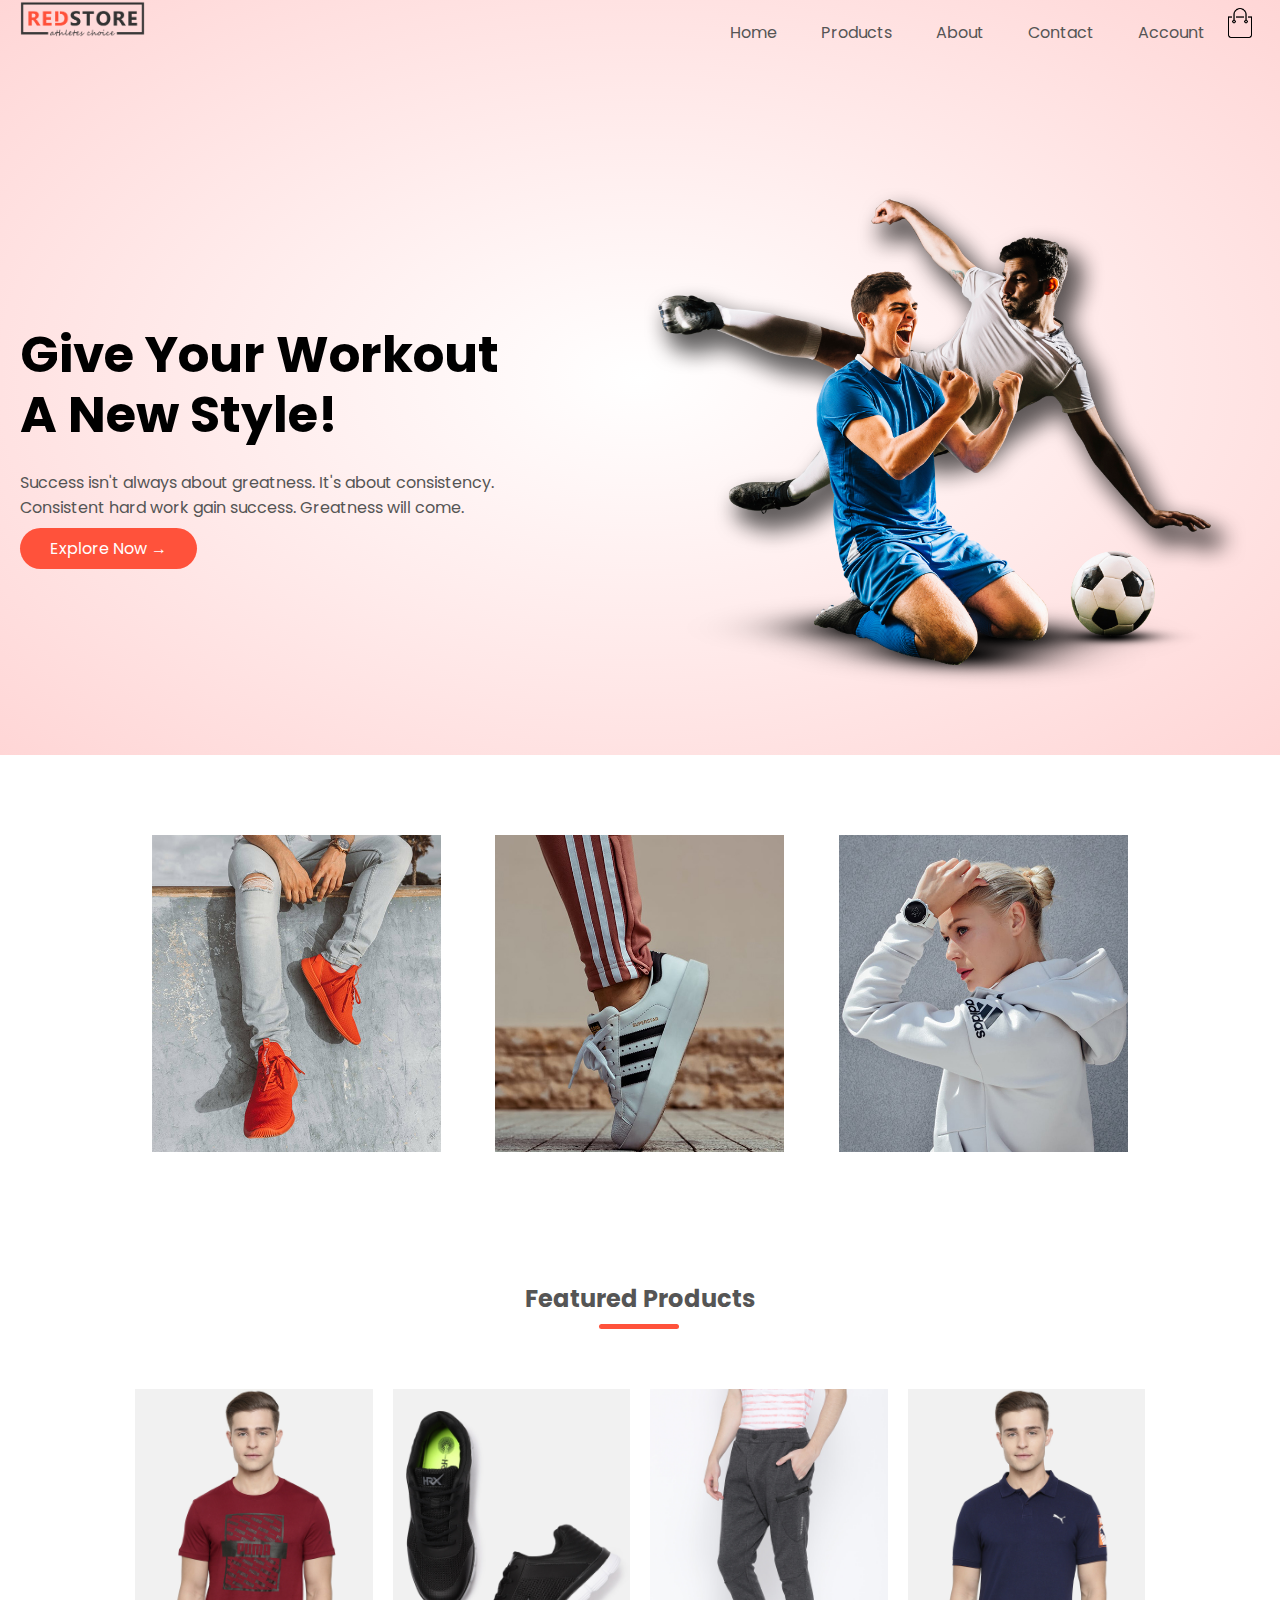
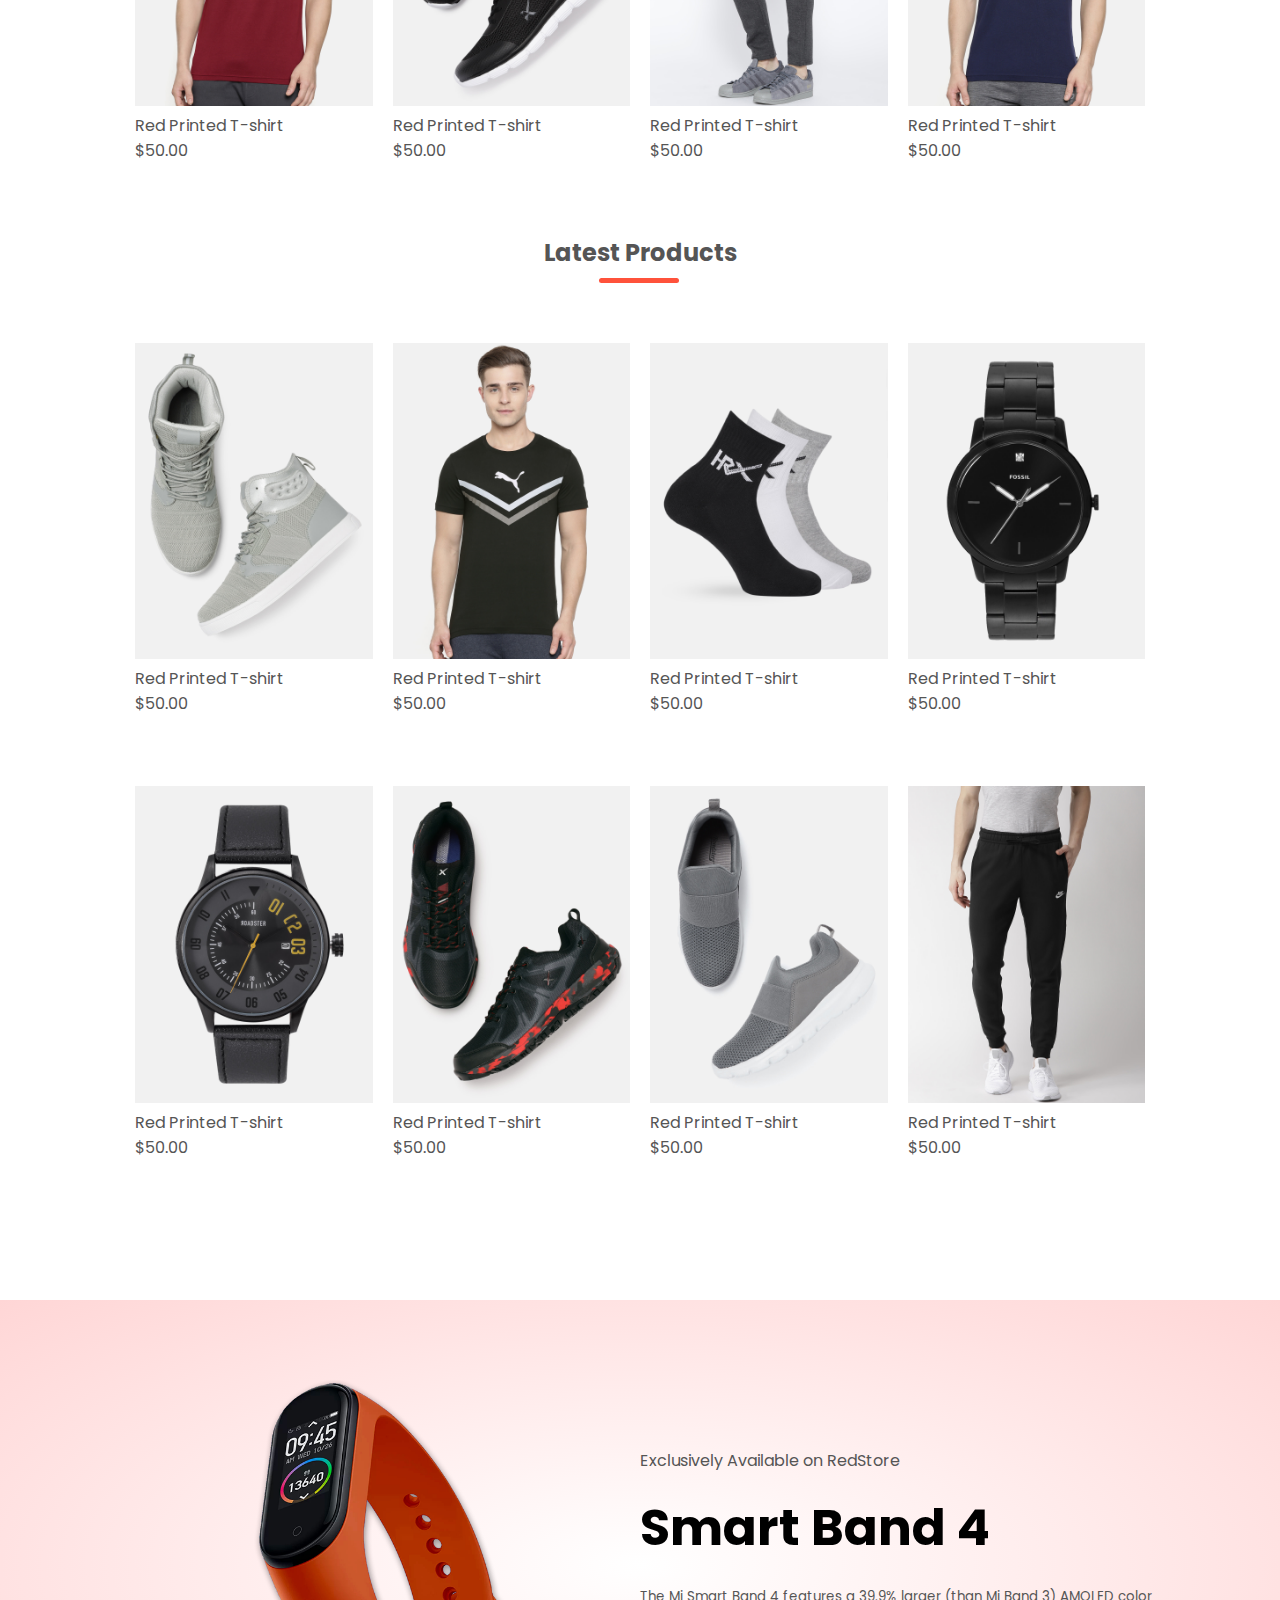
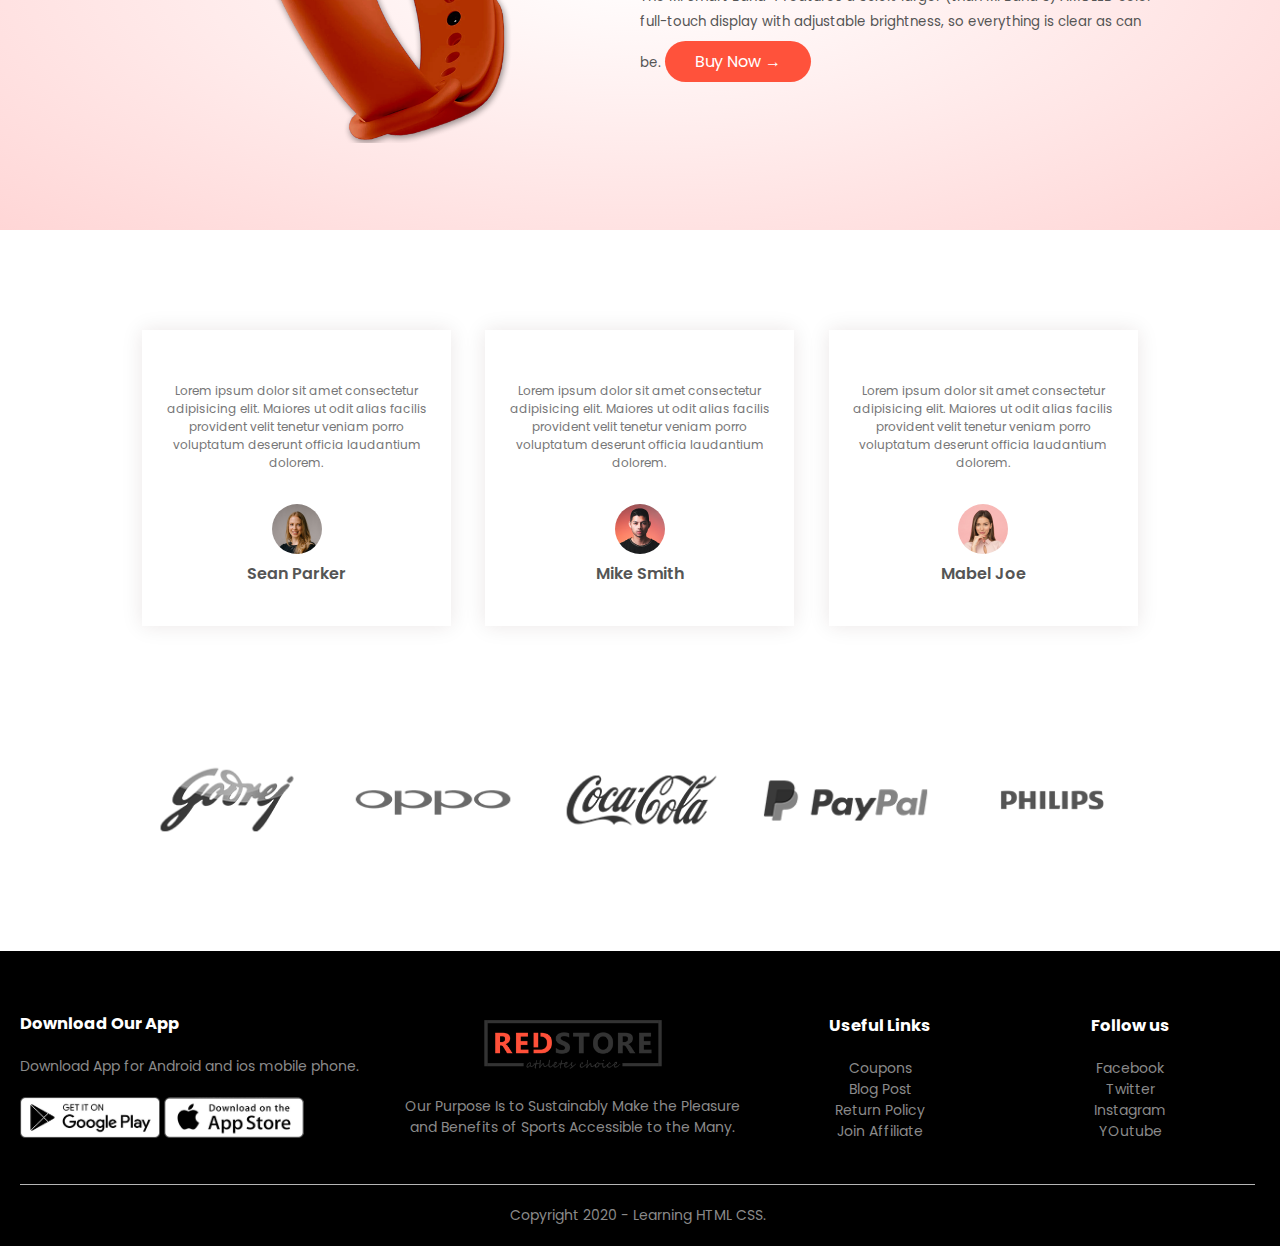
==== index.html @ 1c6d7fdd "product page updated" ====
<!DOCTYPE html>
<html lang="en">

<head>
    <meta charset="UTF-8">
    <meta http-equiv="X-UA-Compatible" content="IE=edge">
    <meta name="viewport" content="width=device-width, initial-scale=1.0">
    <title>RedStore | Ecommerce Website Design</title>
    <link rel="stylesheet" href="./style.css">
    <link rel="preconnect" href="https://fonts.googleapis.com">
    <link rel="preconnect" href="https://fonts.gstatic.com" crossorigin>
    <link href="https://fonts.googleapis.com/css2?family=Poppins:wght@300;400;500;600;700&display=swap"
        rel="stylesheet">

</head>

<body>
    <div class="header">
        <div class="container">
            <div class="navbar">
                <div class="logo">
                    <img src="./images/logo.png" alt="logo" width="125px" />
                </div>
                <nav class="navbar-right">
                    <ul id="MenuItems">
                        <li><a href="">Home</a></li>
                        <li><a href="">Products</a></li>
                        <li><a href="">About</a></li>
                        <li><a href="">Contact</a></li>
                        <li><a href="">Account</a></li>
                    </ul>
                </nav>
                <img src="./images/cart.png" width="30px" height="30px" alt="cart">
                <img src="./images/menu.png" class="menu-icon" onclick="menutoggle()">
            </div>

            <div class="row">
                <div class="col-2">
                    <h1>Give Your Workout<br /> A New Style!</h1>
                    <p>Success isn't always about greatness. It's about consistency. <br>
                        Consistent hard work gain success. Greatness will come.</p>
                    <a href="" class="btn">Explore Now &#8594</a>
                </div>
                <div class="col-2">
                    <img src="/images/image1.png">
                </div>
            </div>

        </div>
    </div>

    <!--------------featured categories--------------------->

    <div class="categories">
        <div class="small-container">
            <div class="row">
                <div class="col-3">
                    <img src="./images/category-1.jpg" />
                </div>
                <div class="col-3">
                    <img src="./images/category-2.jpg" />
                </div>
                <div class="col-3">
                    <img src="./images/category-3.jpg" />
                </div>
            </div>

        </div>

    </div>

    <!--------------featured Products--------------------->
    <div class="small-container">
        <h2 class="title">Featured Products</h2>
        <div class="row">
            <div class="col-4">
                <img src="./images/product-1.jpg">
                <h4>Red Printed T-shirt</h4>
                <p>$50.00</p>
            </div>

            <div class="col-4">
                <img src="./images/product-2.jpg">
                <h4>Red Printed T-shirt</h4>
                <p>$50.00</p>
            </div>

            <div class="col-4">
                <img src="./images/product-3.jpg">
                <h4>Red Printed T-shirt</h4>
                <p>$50.00</p>
            </div>

            <div class="col-4">
                <img src="./images/product-4.jpg">
                <h4>Red Printed T-shirt</h4>
                <p>$50.00</p>
            </div>


        </div>

        <!-- *************-Latest Product section-*************** -->
        <h2 class="title">Latest Products</h2>
        <div class="row">
            <div class="col-4">
                <img src="./images/product-5.jpg">
                <h4>Red Printed T-shirt</h4>
                <p>$50.00</p>
            </div>

            <div class="col-4">
                <img src="./images/product-6.jpg">
                <h4>Red Printed T-shirt</h4>
                <p>$50.00</p>
            </div>

            <div class="col-4">
                <img src="./images/product-7.jpg">
                <h4>Red Printed T-shirt</h4>
                <p>$50.00</p>
            </div>

            <div class="col-4">
                <img src="./images/product-8.jpg">
                <h4>Red Printed T-shirt</h4>
                <p>$50.00</p>
            </div>
            <div class="col-4">
                <img src="./images/product-9.jpg">
                <h4>Red Printed T-shirt</h4>
                <p>$50.00</p>
            </div>

            <div class="col-4">
                <img src="./images/product-10.jpg">
                <h4>Red Printed T-shirt</h4>
                <p>$50.00</p>
            </div>

            <div class="col-4">
                <img src="./images/product-11.jpg">
                <h4>Red Printed T-shirt</h4>
                <p>$50.00</p>
            </div>

            <div class="col-4">
                <img src="./images/product-12.jpg">
                <h4>Red Printed T-shirt</h4>
                <p>$50.00</p>
            </div>


        </div>

    </div>
    <!-- -----------------Offer------------------------- -->

    <div class="offer">
        <div class="small-container">
            <div class="row">
                <div class="col-2">
                    <img src="./images/exclusive.png" class="offer-img">
                </div>
                <div class="col-2">
                    <p>Exclusively Available on RedStore</p>
                    <h1>Smart Band 4</h1>
                    <small>The Mi Smart Band 4 features a 39.9% larger (than Mi Band 3) AMOLED color full-touch display
                        with adjustable brightness, so everything is clear as can be.</small>
                    <a href="" class="btn">Buy Now &#8594;</a>
                </div>
            </div>
        </div>
    </div>


    <!-- ---------------Testimonial ---------------- -->
    <div class="testimonial">
        <div class="small-container">
            <div class="row">
                <div class="col-3">
                    <i class="fa fa-quote-left"></i>
                    <p>Lorem ipsum dolor sit amet consectetur adipisicing elit. Maiores ut odit alias facilis provident
                        velit tenetur veniam porro voluptatum deserunt officia laudantium dolorem.</p>
                    <img src="./images/user-1.png" alt="">
                    <h3>Sean Parker</h3>
                </div>
                <div class="col-3">
                    <i class="fa fa-quote-left"></i>
                    <p>Lorem ipsum dolor sit amet consectetur adipisicing elit. Maiores ut odit alias facilis provident
                        velit tenetur veniam porro voluptatum deserunt officia laudantium dolorem.</p>
                    <img src="./images/user-2.png" alt="">
                    <h3>Mike Smith</h3>

                </div>
                <div class="col-3">
                    <i class="fa fa-quote-left"></i>
                    <p>Lorem ipsum dolor sit amet consectetur adipisicing elit. Maiores ut odit alias facilis provident
                        velit tenetur veniam porro voluptatum deserunt officia laudantium dolorem.</p>
                    <img src="./images/user-3.png" alt="">
                    <h3>Mabel Joe</h3>

                </div>

            </div>
        </div>
    </div>

    <!-- //---------brands----------------------// -->
    <div class="brands">
        <div class="small-container">
            <div class="row">
                <div class="col-5">
                    <img src="./images/logo-godrej.png" alt="">
                </div>
                <div class="col-5">
                    <img src="./images/logo-oppo.png" alt="">
                </div>
                <div class="col-5">
                    <img src="./images/logo-coca-cola.png" alt="">
                </div>
                <div class="col-5">
                    <img src="./images/logo-paypal.png" alt="">
                </div>
                <div class="col-5">
                    <img src="./images/logo-philips.png" alt="">
                </div>
            </div>
        </div>
    </div>
    <!-- ------------------footer----------------------->
    <div class="footer">
        <div class="container">
            <div class="row">
                <div class="footer-col-1">
                    <h3>Download Our App</h3>
                    <p>Download App for Android and ios mobile phone.</p>
                    <div class="app-logo">
                        <img src="./images/play-store.png" alt="">
                        <img src="./images/app-store.png" alt="">
                    </div>
                </div>
                <div class="footer-col-2">
                    <img src="./images/logo.png" alt="">
                    <p>Our Purpose Is to Sustainably Make the Pleasure and Benefits of Sports Accessible to the Many.
                    </p>
                </div>
                <div class="footer-col-3">
                    <h3>Useful Links</h3>
                    <ul>
                        <li>Coupons</li>
                        <li>Blog Post</li>
                        <li>Return Policy</li>
                        <li>Join Affiliate</li>
                    </ul>
                </div>
                <div class="footer-col-4">
                    <h3>Follow us</h3>
                    <ul>
                        <li>Facebook</li>
                        <li>Twitter</li>
                        <li>Instagram</li>
                        <li>YOutube</li>
                    </ul>
                </div>

            </div>
            <hr>
            <p class="copyright">Copyright 2020 - Learning HTML CSS.</p>
        </div>

    </div>

    <!-- //----------JS for toggle menu-------------// -->
    <script>
        var MenuItems = document.getElementById("MenuItems");
        MenuItems.style.maxHeight = "0px";

        function menutoggle(){
            if (MenuItems.style.maxHeight === "0px")
            {
                MenuItems.style.maxHeight = "200px";
            }
            else{
                MenuItems.style.maxHeight = "0px";
            }
        }
    </script>

</body>

</html>
---- style.css ----
*{
    margin :0;
    padding : 0 ;
    box-sizing: border-box;
    
}
body{
    font-family: 'Poppins', sans-serif;
}

.container{
    max-width: 100%;
    margin: auto;
    padding-left: 20px;
    padding-right : 25px;
}
.navbar{    
    display: flex;  
    align-items: center;
    padding : 20 px;     
}
nav{  
    flex : 1;
    text-align: right;
}
nav ul{
    display: inline-block;
    list-style-type: none;
}
nav ul li{
    display: inline-block;
    margin : 20px;
}
a{   
text-decoration  : none;
color: #555;
}
li a:hover{
    transition: all 0.3s ease;
    background-color: #F06292;
    color: black;
}
P{
    color : #555;
}

.row{
    display: flex;
    align-items: center;
    flex-wrap : wrap;
    justify-content: space-around;
}
.col-2{
    flex-basis: 50%;
    min-width: 300px;
}
.col-2 img{
    max-width: 100%;
    padding: 50px 0 ;
}
.col-2 h1{
   font-size : 50px;
   line-height : 60px;  
   margin : 25px 0;
}
.btn{
    display: inline-block;
    background: #ff523b;
    color : #fff;
    margin-top: 8px;
    padding : 8px 30px;
    border-radius: 30px; 
    transition : background 0.5s;
}
.btn:hover{   
    background-color: #563434;
}
.header{
    background : radial-gradient(#fff,#ffd6d6);
}
.header .row{
    margin-top : 70px;
}
.col-3{
    flex-basis: 30%; 
    min-width :250px;
    margin-bottom: 30px;
    padding : 10px;        
}
.col-3 img{
    width: 100%;
}
.categories{
    margin : 70px 0; 
}
.small-container{
    max-width: 1080px;
    margin : auto;
    padding-left : 25px;
    padding-right : 25px;
}
.col-4{
    flex-basis : 25%;
    padding: 10px;
    min-width: 200px;
    margin-bottom: 50px;
  
}
.col-4 img{
    width: 100%;
}
.title{
    text-align: center;
    margin: 0 auto 50px;
    position : relative;
    line-height: 60px;
    color: #555;
}
.title::after{
    content : '';
    background: #ff523b;
    width: 80px;
    height : 5px;
    border-radius: 5px;
    position: absolute;
    bottom: 0;
    left : 46%;    
    transform: tranclateX(-50%);
}
h4{
    color : #555;
    font-weight: normal;
 }
 .col-4:hover{
     transition : transform 0.5s;
     transform : translateY(-10px)
 }
 
 /* //-------offer section----------// */
 .offer{
    background : radial-gradient(#fff,#ffd6d6);
    margin-top: 80px;
    padding : 30px 0;
}
.col-2 .offer-img{
    padding: 50px;
}
small{
    color : #555;
}
/* -------testimonial------------ */
.testimonial{
    padding-top: 100px;
}
.testimonial .col-3{
text-align: center;
padding: 40px 20px;
box-shadow: 0 0 20px 0px rgba(51, 4, 4, 0.1);
cursor: pointer;
transition: transform 0.5s;
}
.testimonial .col-3 img{
   width: 50px;
   margin-top: 20px;
  border-radius: 50%;
}
.testimonial .col-3:hover{
    transform: translateY(-10px);
}
.col-3 p{
    font-size: 12px;
    margin : 12px 0;
    color : #777;
}
.testimonial .col-3 h3{
    font-weight: 600;
    color: #555;
    font-size: 16px;
}
/* //---------brands CSS-----------// */
.brands{
    margin : 100px auto;
}
.col-5{
    width: 17%;
}
.col-5 img{
    width: 100%;
    cursor: pointer;
    filter:grayscale(100%)
}
.col-5 img:hover{
    filter:grayscale(0%);
}

/* /------footer section------------/ */
.footer{
   background: #000;
   color: #8a8a8a;
   font-size: 14px; 
   padding:60px 0 20px;
}
.footer p{
    color:#8a8a8a;
}
.footer h3{
    color : #fff;
    margin-bottom : 20px;
}
.footer-col-1,.footer-col-2,.footer-col-3,.footer-col-4{
    min-width: 250px;
    margin-bottom: 20px;
}
.footer-col-1{
    flex-basis:30%;
}
.footer-col-2{
    flex:1;
    text-align: center;
}
.footer-col-2 img{
    width: 180px;
    margin-bottom:20px;
}
.footer-col-3,.footer-col-4{
    flex-basis : 12%;
    text-align: center;
}
.footer ul{
    list-style: none;
}
.app-logo{
    margin-top: 20px;
}
.app-logo img{
width: 140px;
}
.footer hr{
    border : none;
    background-color: #b5b5b5;
    height: 1px;
    margin : 20px 0;
}
.copyright{
    text-align: center;
}
.menu-icon{
    width: 28px;
    margin-left: 20px; 
    display :none;
}


/* //----------It is all products Page----------// */
.row-2{
    justify-content: space-between;
    margin : 100px auto 50px;
}
select{
    border : 1px solid #ff523b;
    border-radius: 5px;
    padding : 5px;    
}
select:focus{
    outline:none;
}
.page-btn{
    margin:0 auto 80px;
}
.page-btn span{
    display : inline-block;
    border : 1px solid #ff523b;
    margin-left: 10px;
    width: 40px;
    height: 40px;
    text-align : center;
    line-height: 40px;
    cursor: pointer;
}
.page-btn span:hover{
background: #ff523b;
color:#fff;
}




/* --------media-Query for Menu----- */

@media all and (max-width : 800px) {
    nav ul{
        position : absolute;
        top : 70px;
        left : 0px;
        background: #333;
        width  :100%;  
        overflow: hidden; 
        transition : max-height 0.5s;    
    }
    nav ul li{
        display: block;
        margin: 10px 50px  10px 0;
    }
    nav ul li a{
      color : #fff;
    }
    .menu-icon{
        display: block ;
        cursor: pointer;
    }
}

/* --------media-Query for Less than 600 screen size--- */
@media all and (max-width : 600px){
    .row{
        text-align: center;
    }
    .col-2,.col-3,.col-4{
        flex-basis: 100%;
    }
}
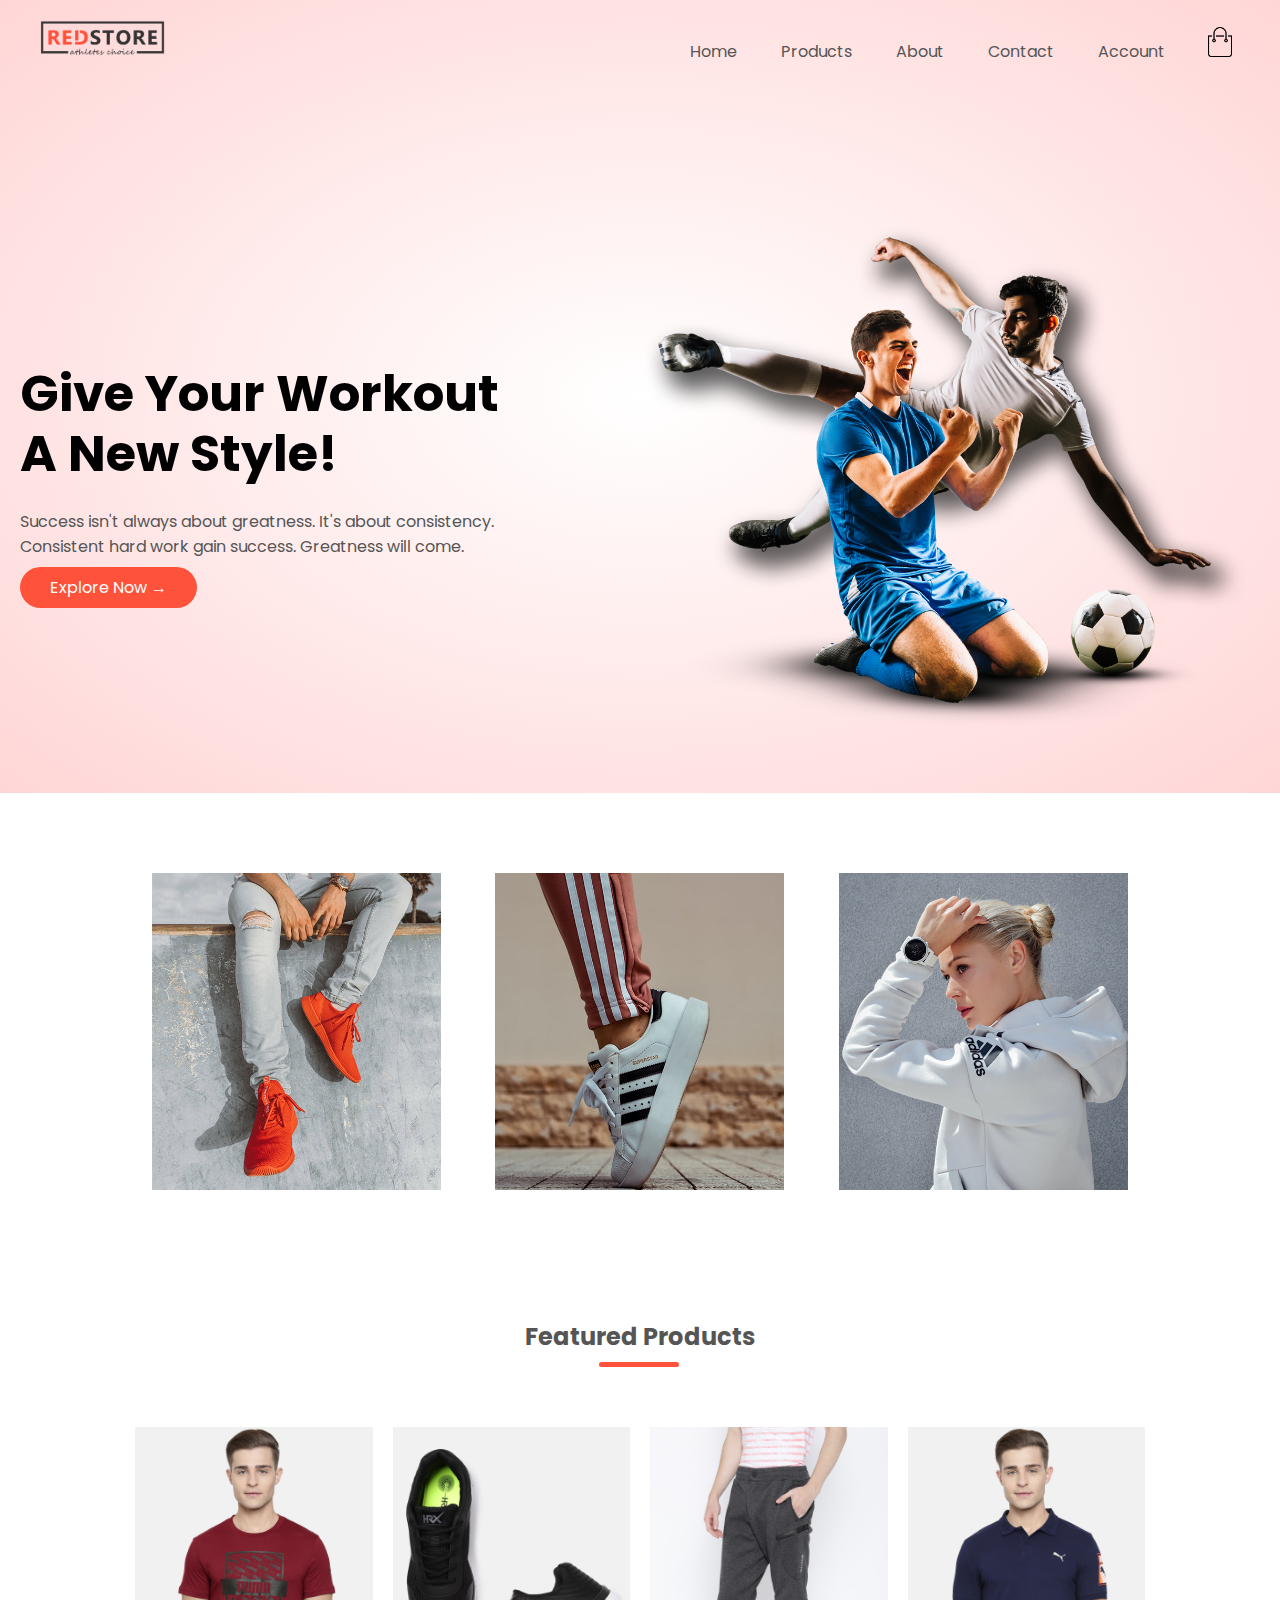
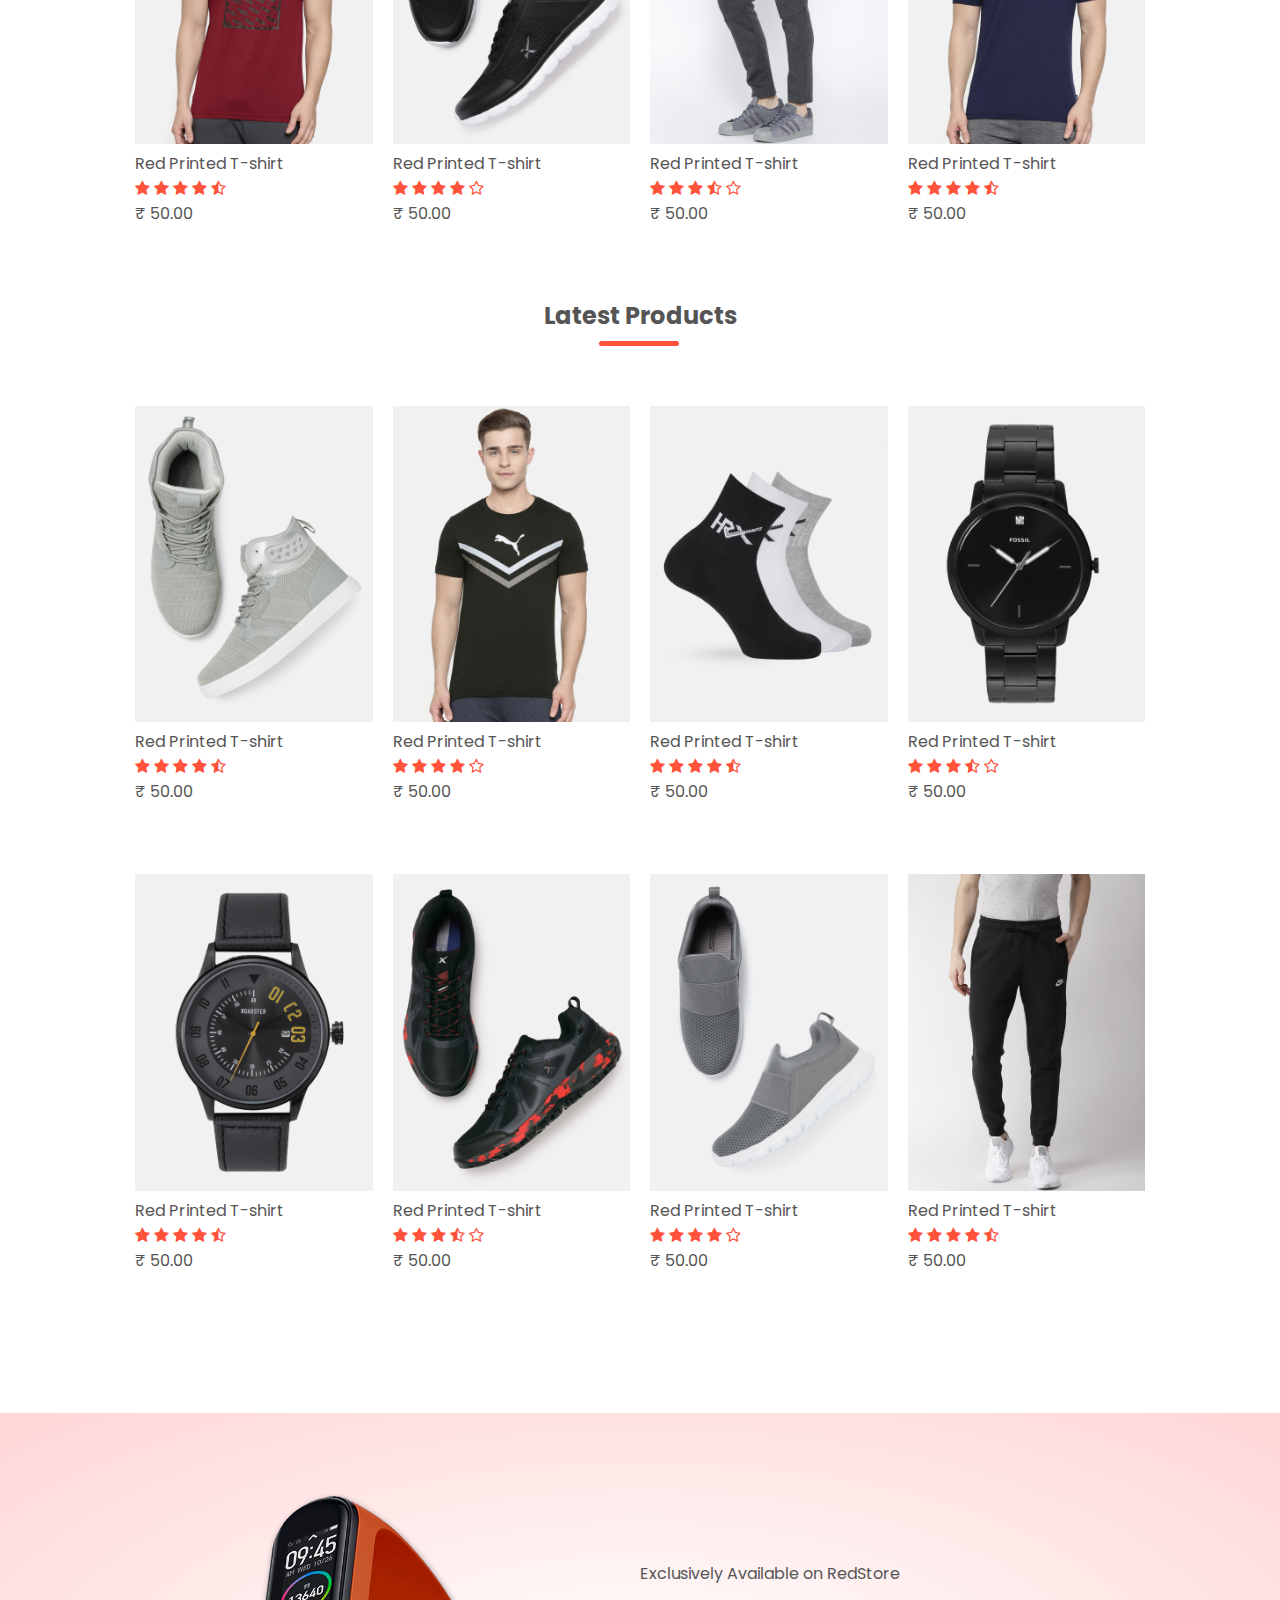
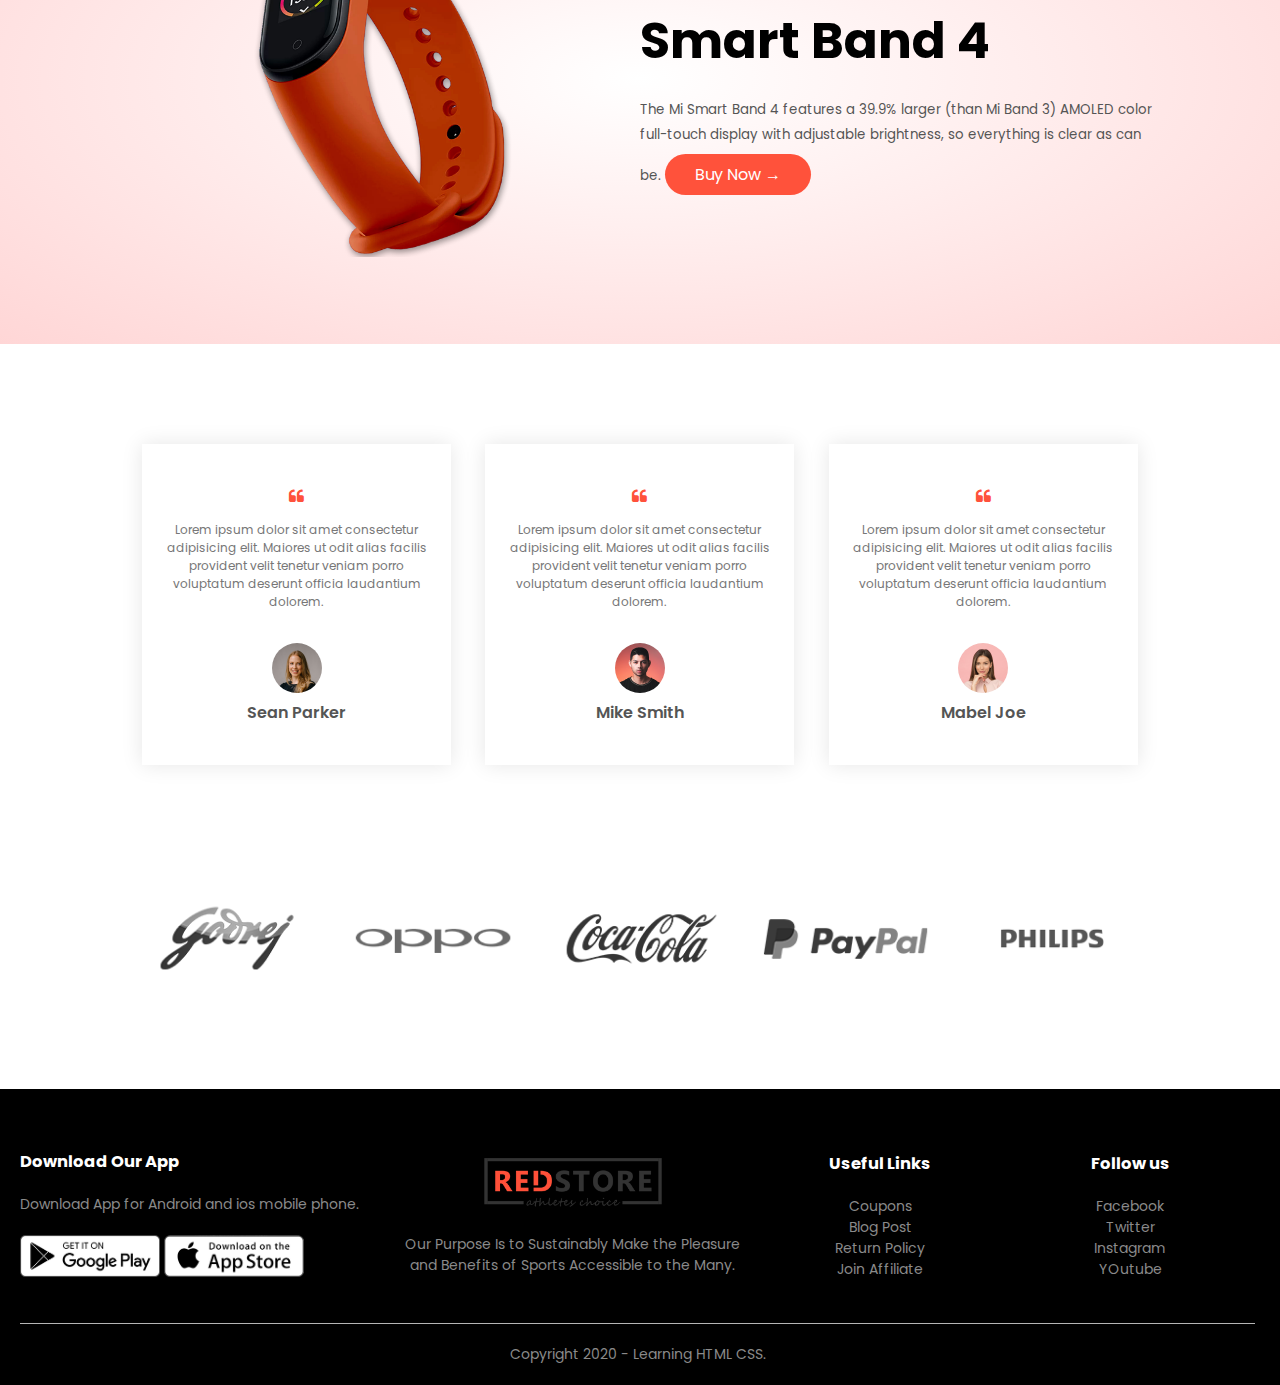
==== commit 93bdbb4a: "description page completed" ====
--- a/index.html
+++ b/index.html
@@ -11,6 +11,7 @@
     <link rel="preconnect" href="https://fonts.gstatic.com" crossorigin>
     <link href="https://fonts.googleapis.com/css2?family=Poppins:wght@300;400;500;600;700&display=swap"
         rel="stylesheet">
+    <link rel="stylesheet" href="https://cdnjs.cloudflare.com/ajax/libs/font-awesome/4.7.0/css/font-awesome.min.css">
 
 </head>
 
@@ -76,25 +77,45 @@
             <div class="col-4">
                 <img src="./images/product-1.jpg">
                 <h4>Red Printed T-shirt</h4>
-                <p>$50.00</p>
+                <i class="fa fa-star"></i>
+                <i class="fa fa-star"></i>
+                <i class="fa fa-star"></i>
+                <i class="fa fa-star"></i>   
+                <i class="fa fa-star-half-o"></i>                   
+                <p>₹ 50.00</p>
             </div>
 
             <div class="col-4">
                 <img src="./images/product-2.jpg">
                 <h4>Red Printed T-shirt</h4>
-                <p>$50.00</p>
+                <i class="fa fa-star"></i>
+                <i class="fa fa-star"></i>
+                <i class="fa fa-star"></i>
+                <i class="fa fa-star"></i>   
+                <i class="fa fa-star-o"></i> 
+                <p>₹ 50.00</p>
             </div>
 
             <div class="col-4">
                 <img src="./images/product-3.jpg">
                 <h4>Red Printed T-shirt</h4>
-                <p>$50.00</p>
+                <i class="fa fa-star"></i>
+                <i class="fa fa-star"></i>
+                <i class="fa fa-star"></i>
+                <i class="fa fa-star-half-o"></i>   
+                <i class="fa fa-star-o"></i> 
+                <p>₹ 50.00</p>
             </div>
 
             <div class="col-4">
                 <img src="./images/product-4.jpg">
                 <h4>Red Printed T-shirt</h4>
-                <p>$50.00</p>
+                <i class="fa fa-star"></i>
+                <i class="fa fa-star"></i>
+                <i class="fa fa-star"></i>
+                <i class="fa fa-star"></i>   
+                <i class="fa fa-star-half-o"></i> 
+                <p>₹ 50.00</p>
             </div>
 
 
@@ -106,48 +127,88 @@
             <div class="col-4">
                 <img src="./images/product-5.jpg">
                 <h4>Red Printed T-shirt</h4>
-                <p>$50.00</p>
+                <i class="fa fa-star"></i>
+                <i class="fa fa-star"></i>
+                <i class="fa fa-star"></i>
+                <i class="fa fa-star"></i>   
+                <i class="fa fa-star-half-o"></i>   
+                <p>₹ 50.00</p>
             </div>
 
             <div class="col-4">
                 <img src="./images/product-6.jpg">
                 <h4>Red Printed T-shirt</h4>
-                <p>$50.00</p>
+                <i class="fa fa-star"></i>
+                <i class="fa fa-star"></i>
+                <i class="fa fa-star"></i>
+                <i class="fa fa-star"></i>   
+                <i class="fa fa-star-o"></i> 
+                <p>₹ 50.00</p>
             </div>
 
             <div class="col-4">
                 <img src="./images/product-7.jpg">
                 <h4>Red Printed T-shirt</h4>
-                <p>$50.00</p>
+                <i class="fa fa-star"></i>
+                <i class="fa fa-star"></i>
+                <i class="fa fa-star"></i>
+                <i class="fa fa-star"></i>   
+                <i class="fa fa-star-half-o"></i> 
+                <p>₹ 50.00</p>
             </div>
 
             <div class="col-4">
                 <img src="./images/product-8.jpg">
                 <h4>Red Printed T-shirt</h4>
-                <p>$50.00</p>
+                <i class="fa fa-star"></i>
+                <i class="fa fa-star"></i>
+                <i class="fa fa-star"></i>
+                <i class="fa fa-star-half-o"></i>   
+                <i class="fa fa-star-o"></i>
+                <p>₹ 50.00</p>
             </div>
             <div class="col-4">
                 <img src="./images/product-9.jpg">
                 <h4>Red Printed T-shirt</h4>
-                <p>$50.00</p>
+                <i class="fa fa-star"></i>
+                <i class="fa fa-star"></i>
+                <i class="fa fa-star"></i>
+                <i class="fa fa-star"></i>   
+                <i class="fa fa-star-half-o"></i> 
+                <p>₹ 50.00</p>
             </div>
 
             <div class="col-4">
                 <img src="./images/product-10.jpg">
                 <h4>Red Printed T-shirt</h4>
-                <p>$50.00</p>
+                <i class="fa fa-star"></i>
+                <i class="fa fa-star"></i>
+                <i class="fa fa-star"></i>
+                <i class="fa fa-star-half-o"></i>   
+                <i class="fa fa-star-o"></i> 
+                <p>₹ 50.00</p>
             </div>
 
             <div class="col-4">
                 <img src="./images/product-11.jpg">
                 <h4>Red Printed T-shirt</h4>
-                <p>$50.00</p>
+                <i class="fa fa-star"></i>
+                <i class="fa fa-star"></i>
+                <i class="fa fa-star"></i>
+                <i class="fa fa-star"></i>   
+                <i class="fa fa-star-o"></i> 
+                <p>₹ 50.00</p>
             </div>
 
             <div class="col-4">
                 <img src="./images/product-12.jpg">
                 <h4>Red Printed T-shirt</h4>
-                <p>$50.00</p>
+                <i class="fa fa-star"></i>
+                <i class="fa fa-star"></i>
+                <i class="fa fa-star"></i>
+                <i class="fa fa-star"></i>   
+                <i class="fa fa-star-half-o"></i>   
+                <p>₹ 50.00</p>
             </div>
 
 
@@ -276,12 +337,11 @@
         var MenuItems = document.getElementById("MenuItems");
         MenuItems.style.maxHeight = "0px";
 
-        function menutoggle(){
-            if (MenuItems.style.maxHeight === "0px")
-            {
+        function menutoggle() {
+            if (MenuItems.style.maxHeight === "0px") {
                 MenuItems.style.maxHeight = "200px";
             }
-            else{
+            else {
                 MenuItems.style.maxHeight = "0px";
             }
         }
--- a/style.css
+++ b/style.css
@@ -30,6 +30,9 @@
 nav ul li{
     display: inline-block;
     margin : 20px;
+}
+.navbar img{
+    margin: 20px;
 }
 a{   
 text-decoration  : none;
@@ -108,6 +111,9 @@
 }
 .col-4 img{
     width: 100%;
+}
+i{
+    color: #ff523b
 }
 .title{
     text-align: center;
@@ -155,7 +161,7 @@
 .testimonial .col-3{
 text-align: center;
 padding: 40px 20px;
-box-shadow: 0 0 20px 0px rgba(51, 4, 4, 0.1);
+box-shadow: 0 0 20px 0px rgba(0,0,0, 0.1);
 cursor: pointer;
 transition: transform 0.5s;
 }
@@ -282,6 +288,54 @@
 color:#fff;
 }
 
+/* //------single product details-----// */
+.single-product{
+    margin-top: 80px;
+}
+.single-product .col-2{
+    padding:20px;
+}
+.single-product .col-2 img{
+    padding:0px;
+}
+.single-product h4{
+    margin : 20px 0;
+    font-size: 22px;
+    font-weight: bold;
+}
+.single-product select{
+    display: block;
+    padding : 10px;
+    margin-top: 20px;
+}
+.single-product input{
+    text-align: center;
+    width: 50px;
+    height: 40px;
+    padding-left:10px;
+    font-size: 20px;
+    margin-right: 10px; 
+    border : 1px solid #ff523b;
+}
+input:focus{
+    outline:none;
+}
+.single-product .fa{
+    color :#ff523b;
+    margin-left: 10px;
+}
+.small-img-row{
+    display: flex;
+    justify-content: space-between;
+}
+.small-img-col{
+    flex-basis: 24%;
+    cursor: pointer;
+
+}
+
+
+
 
 
 
@@ -318,4 +372,10 @@
     .col-2,.col-3,.col-4{
         flex-basis: 100%;
     }
-}+.single-product .row{
+    text-align: left;
+}
+
+
+}
+
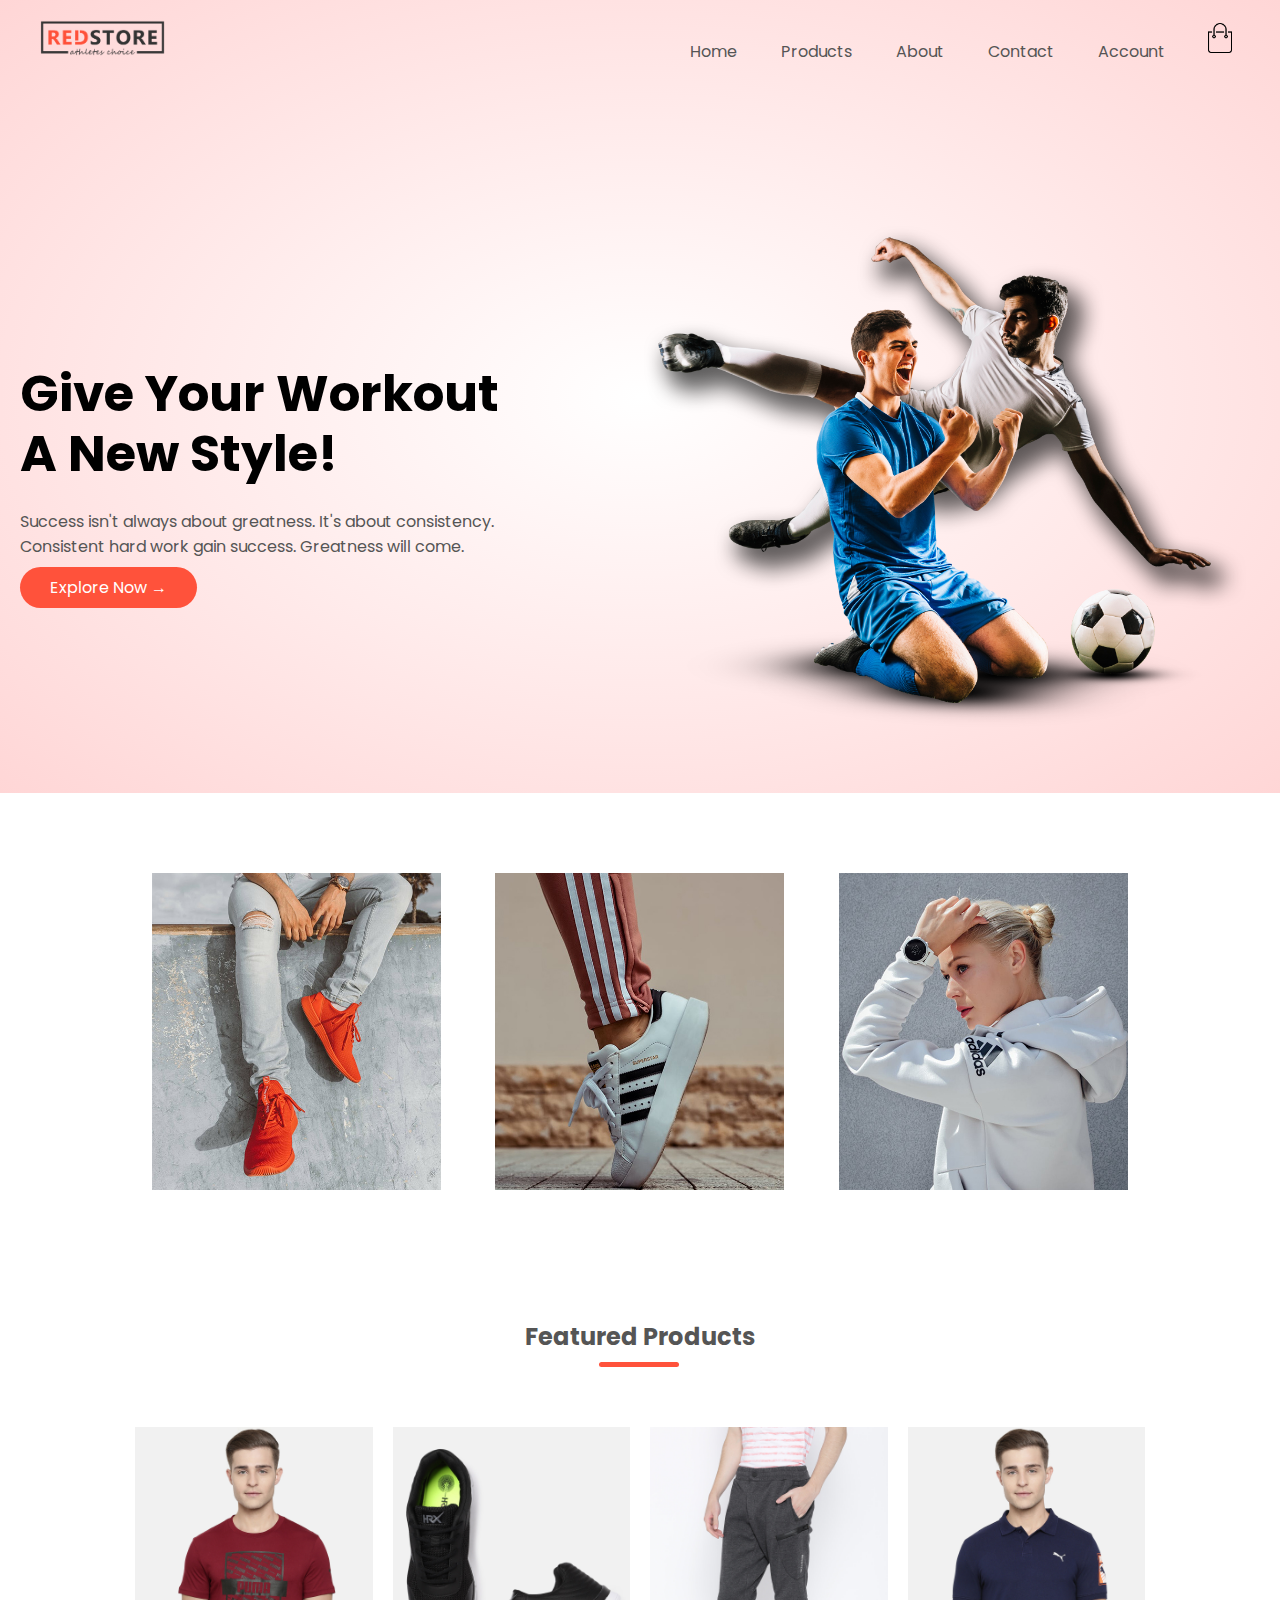
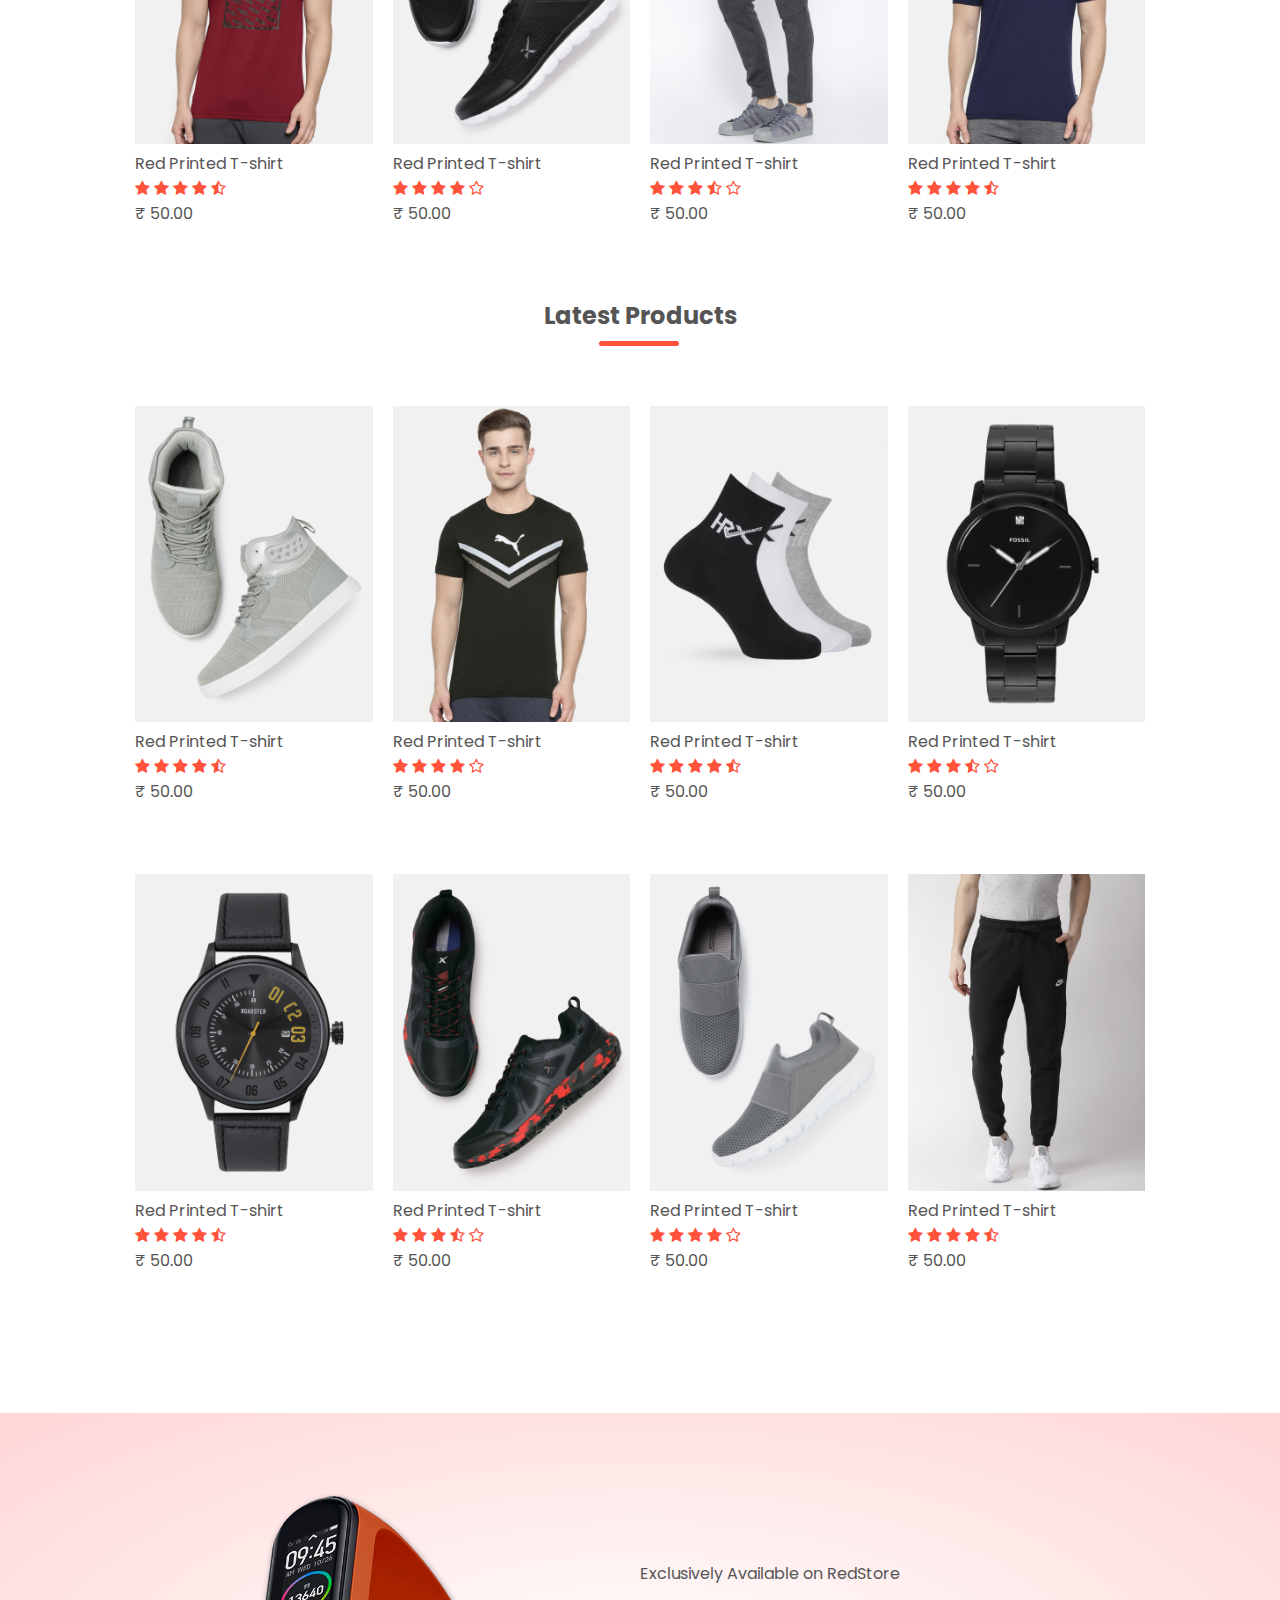
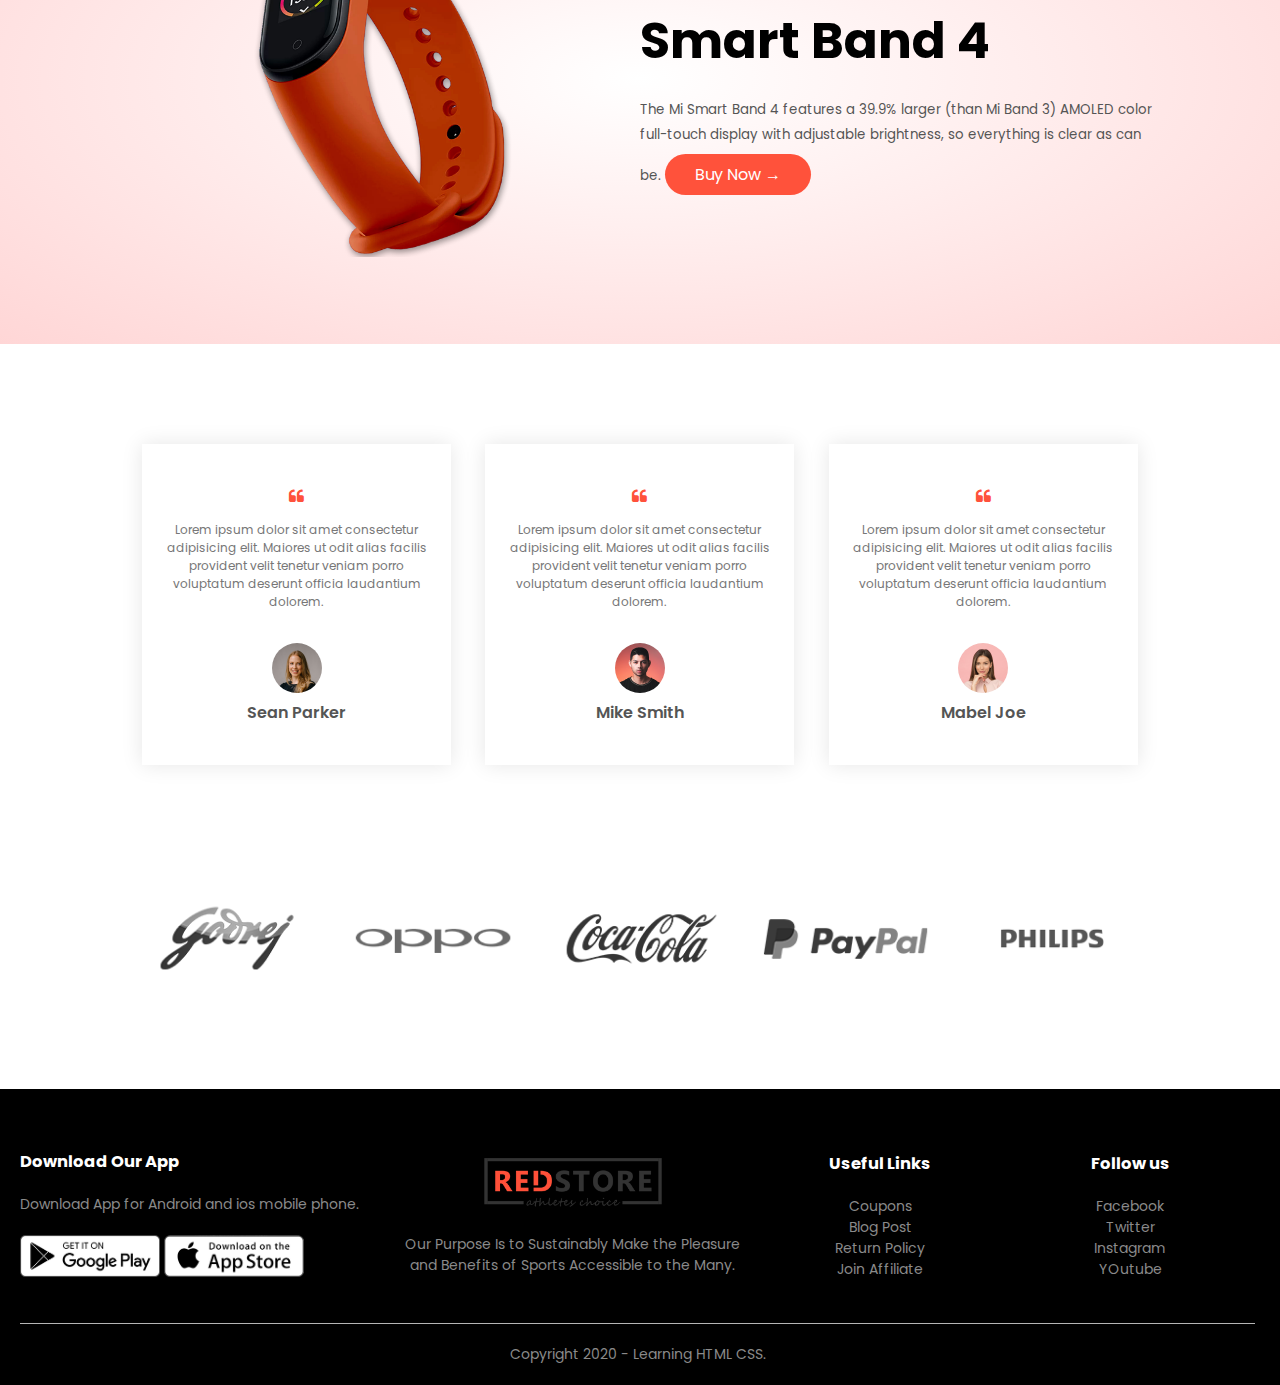
==== commit 77320027: "accountPage created" ====
--- a/index.html
+++ b/index.html
@@ -9,8 +9,7 @@
     <link rel="stylesheet" href="./style.css">
     <link rel="preconnect" href="https://fonts.googleapis.com">
     <link rel="preconnect" href="https://fonts.gstatic.com" crossorigin>
-    <link href="https://fonts.googleapis.com/css2?family=Poppins:wght@300;400;500;600;700&display=swap"
-        rel="stylesheet">
+    <link href="https://fonts.googleapis.com/css2?family=Poppins:wght@300;400;500;600;700&display=swap" rel="stylesheet">
     <link rel="stylesheet" href="https://cdnjs.cloudflare.com/ajax/libs/font-awesome/4.7.0/css/font-awesome.min.css">
 
 </head>
@@ -20,26 +19,25 @@
         <div class="container">
             <div class="navbar">
                 <div class="logo">
-                    <img src="./images/logo.png" alt="logo" width="125px" />
+                   <a href="index.html"><img src="./images/logo.png" alt="logo" width="125px" /></a>
                 </div>
                 <nav class="navbar-right">
                     <ul id="MenuItems">
-                        <li><a href="">Home</a></li>
-                        <li><a href="">Products</a></li>
+                        <li><a href="index.html">Home</a></li>
+                        <li><a href="product.html">Products</a></li>
                         <li><a href="">About</a></li>
                         <li><a href="">Contact</a></li>
-                        <li><a href="">Account</a></li>
+                        <li><a href="account.html">Account</a></li>
                     </ul>
                 </nav>
-                <img src="./images/cart.png" width="30px" height="30px" alt="cart">
+               <a href="cart.html"><img src="./images/cart.png" width="30px" height="30px" alt="cart"></a>
                 <img src="./images/menu.png" class="menu-icon" onclick="menutoggle()">
             </div>
 
             <div class="row">
                 <div class="col-2">
                     <h1>Give Your Workout<br /> A New Style!</h1>
-                    <p>Success isn't always about greatness. It's about consistency. <br>
-                        Consistent hard work gain success. Greatness will come.</p>
+                    <p>Success isn't always about greatness. It's about consistency. <br> Consistent hard work gain success. Greatness will come.</p>
                     <a href="" class="btn">Explore Now &#8594</a>
                 </div>
                 <div class="col-2">
@@ -75,13 +73,13 @@
         <h2 class="title">Featured Products</h2>
         <div class="row">
             <div class="col-4">
-                <img src="./images/product-1.jpg">
-                <h4>Red Printed T-shirt</h4>
-                <i class="fa fa-star"></i>
-                <i class="fa fa-star"></i>
-                <i class="fa fa-star"></i>
-                <i class="fa fa-star"></i>   
-                <i class="fa fa-star-half-o"></i>                   
+                <a href="productsDetails.html"><img src="./images/product-1.jpg">
+                <h4>Red Printed T-shirt</h4></a>
+                <i class="fa fa-star"></i>
+                <i class="fa fa-star"></i>
+                <i class="fa fa-star"></i>
+                <i class="fa fa-star"></i>
+                <i class="fa fa-star-half-o"></i>
                 <p>₹ 50.00</p>
             </div>
 
@@ -91,8 +89,8 @@
                 <i class="fa fa-star"></i>
                 <i class="fa fa-star"></i>
                 <i class="fa fa-star"></i>
-                <i class="fa fa-star"></i>   
-                <i class="fa fa-star-o"></i> 
+                <i class="fa fa-star"></i>
+                <i class="fa fa-star-o"></i>
                 <p>₹ 50.00</p>
             </div>
 
@@ -102,8 +100,8 @@
                 <i class="fa fa-star"></i>
                 <i class="fa fa-star"></i>
                 <i class="fa fa-star"></i>
-                <i class="fa fa-star-half-o"></i>   
-                <i class="fa fa-star-o"></i> 
+                <i class="fa fa-star-half-o"></i>
+                <i class="fa fa-star-o"></i>
                 <p>₹ 50.00</p>
             </div>
 
@@ -113,8 +111,8 @@
                 <i class="fa fa-star"></i>
                 <i class="fa fa-star"></i>
                 <i class="fa fa-star"></i>
-                <i class="fa fa-star"></i>   
-                <i class="fa fa-star-half-o"></i> 
+                <i class="fa fa-star"></i>
+                <i class="fa fa-star-half-o"></i>
                 <p>₹ 50.00</p>
             </div>
 
@@ -130,8 +128,8 @@
                 <i class="fa fa-star"></i>
                 <i class="fa fa-star"></i>
                 <i class="fa fa-star"></i>
-                <i class="fa fa-star"></i>   
-                <i class="fa fa-star-half-o"></i>   
+                <i class="fa fa-star"></i>
+                <i class="fa fa-star-half-o"></i>
                 <p>₹ 50.00</p>
             </div>
 
@@ -141,8 +139,8 @@
                 <i class="fa fa-star"></i>
                 <i class="fa fa-star"></i>
                 <i class="fa fa-star"></i>
-                <i class="fa fa-star"></i>   
-                <i class="fa fa-star-o"></i> 
+                <i class="fa fa-star"></i>
+                <i class="fa fa-star-o"></i>
                 <p>₹ 50.00</p>
             </div>
 
@@ -152,8 +150,8 @@
                 <i class="fa fa-star"></i>
                 <i class="fa fa-star"></i>
                 <i class="fa fa-star"></i>
-                <i class="fa fa-star"></i>   
-                <i class="fa fa-star-half-o"></i> 
+                <i class="fa fa-star"></i>
+                <i class="fa fa-star-half-o"></i>
                 <p>₹ 50.00</p>
             </div>
 
@@ -163,7 +161,7 @@
                 <i class="fa fa-star"></i>
                 <i class="fa fa-star"></i>
                 <i class="fa fa-star"></i>
-                <i class="fa fa-star-half-o"></i>   
+                <i class="fa fa-star-half-o"></i>
                 <i class="fa fa-star-o"></i>
                 <p>₹ 50.00</p>
             </div>
@@ -173,8 +171,8 @@
                 <i class="fa fa-star"></i>
                 <i class="fa fa-star"></i>
                 <i class="fa fa-star"></i>
-                <i class="fa fa-star"></i>   
-                <i class="fa fa-star-half-o"></i> 
+                <i class="fa fa-star"></i>
+                <i class="fa fa-star-half-o"></i>
                 <p>₹ 50.00</p>
             </div>
 
@@ -184,8 +182,8 @@
                 <i class="fa fa-star"></i>
                 <i class="fa fa-star"></i>
                 <i class="fa fa-star"></i>
-                <i class="fa fa-star-half-o"></i>   
-                <i class="fa fa-star-o"></i> 
+                <i class="fa fa-star-half-o"></i>
+                <i class="fa fa-star-o"></i>
                 <p>₹ 50.00</p>
             </div>
 
@@ -195,8 +193,8 @@
                 <i class="fa fa-star"></i>
                 <i class="fa fa-star"></i>
                 <i class="fa fa-star"></i>
-                <i class="fa fa-star"></i>   
-                <i class="fa fa-star-o"></i> 
+                <i class="fa fa-star"></i>
+                <i class="fa fa-star-o"></i>
                 <p>₹ 50.00</p>
             </div>
 
@@ -206,8 +204,8 @@
                 <i class="fa fa-star"></i>
                 <i class="fa fa-star"></i>
                 <i class="fa fa-star"></i>
-                <i class="fa fa-star"></i>   
-                <i class="fa fa-star-half-o"></i>   
+                <i class="fa fa-star"></i>
+                <i class="fa fa-star-half-o"></i>
                 <p>₹ 50.00</p>
             </div>
 
@@ -241,23 +239,20 @@
             <div class="row">
                 <div class="col-3">
                     <i class="fa fa-quote-left"></i>
-                    <p>Lorem ipsum dolor sit amet consectetur adipisicing elit. Maiores ut odit alias facilis provident
-                        velit tenetur veniam porro voluptatum deserunt officia laudantium dolorem.</p>
+                    <p>Lorem ipsum dolor sit amet consectetur adipisicing elit. Maiores ut odit alias facilis provident velit tenetur veniam porro voluptatum deserunt officia laudantium dolorem.</p>
                     <img src="./images/user-1.png" alt="">
                     <h3>Sean Parker</h3>
                 </div>
                 <div class="col-3">
                     <i class="fa fa-quote-left"></i>
-                    <p>Lorem ipsum dolor sit amet consectetur adipisicing elit. Maiores ut odit alias facilis provident
-                        velit tenetur veniam porro voluptatum deserunt officia laudantium dolorem.</p>
+                    <p>Lorem ipsum dolor sit amet consectetur adipisicing elit. Maiores ut odit alias facilis provident velit tenetur veniam porro voluptatum deserunt officia laudantium dolorem.</p>
                     <img src="./images/user-2.png" alt="">
                     <h3>Mike Smith</h3>
 
                 </div>
                 <div class="col-3">
                     <i class="fa fa-quote-left"></i>
-                    <p>Lorem ipsum dolor sit amet consectetur adipisicing elit. Maiores ut odit alias facilis provident
-                        velit tenetur veniam porro voluptatum deserunt officia laudantium dolorem.</p>
+                    <p>Lorem ipsum dolor sit amet consectetur adipisicing elit. Maiores ut odit alias facilis provident velit tenetur veniam porro voluptatum deserunt officia laudantium dolorem.</p>
                     <img src="./images/user-3.png" alt="">
                     <h3>Mabel Joe</h3>
 
@@ -333,20 +328,21 @@
     </div>
 
     <!-- //----------JS for toggle menu-------------// -->
-    <script>
-        var MenuItems = document.getElementById("MenuItems");
-        MenuItems.style.maxHeight = "0px";
-
-        function menutoggle() {
-            if (MenuItems.style.maxHeight === "0px") {
-                MenuItems.style.maxHeight = "200px";
-            }
-            else {
-                MenuItems.style.maxHeight = "0px";
-            }
+
+
+</body>
+
+</html>
+
+<script>
+    var MenuItems = document.getElementById("MenuItems");
+    MenuItems.style.maxHeight = "0px";
+
+    function menutoggle() {
+        if (MenuItems.style.maxHeight === "0px") {
+            MenuItems.style.maxHeight = "200px";
+        } else {
+            MenuItems.style.maxHeight = "0px";
         }
-    </script>
-
-</body>
-
-</html>+    }
+</script>--- a/style.css
+++ b/style.css
@@ -1,381 +1,588 @@
-*{
-    margin :0;
-    padding : 0 ;
-    box-sizing: border-box;
-    
-}
-body{
-    font-family: 'Poppins', sans-serif;
-}
+    * {
+        margin: 0;
+        padding: 0;
+        box-sizing: border-box;
+    }
+    
+    body {
+        font-family: 'Poppins', sans-serif;
+    }
+    
+    .container {
+        max-width: 100%;
+        margin: auto;
+        padding-left: 20px;
+        padding-right: 25px;
+    }
+    
+    .navbar {
+        display: flex;
+        align-items: center;
+        padding: 20 px;
+    }
+    
+    nav {
+        flex: 1;
+        text-align: right;
+    }
+    
+    nav ul {
+        display: inline-block;
+        list-style-type: none;
+    }
+    
+    nav ul li {
+        display: inline-block;
+        margin: 20px;
+    }
+    
+    .navbar img {
+        margin: 20px;
+    }
+    
+    a {
+        text-decoration: none;
+        color: #555;
+    }
+    
+    li a:hover {
+        transition: all 0.3s ease;
+        background-color: #F06292;
+        color: black;
+    }
+    
+    P {
+        color: #555;
+    }
+    
+    .row {
+        display: flex;
+        align-items: center;
+        flex-wrap: wrap;
+        justify-content: space-around;
+    }
+    
+    .col-2 {
+        flex-basis: 50%;
+        min-width: 300px;
+    }
+    
+    .col-2 img {
+        max-width: 100%;
+        padding: 50px 0;
+    }
+    
+    .col-2 h1 {
+        font-size: 50px;
+        line-height: 60px;
+        margin: 25px 0;
+    }
+    
+    .btn {
+        display: inline-block;
+        background: #ff523b;
+        color: #fff;
+        margin-top: 8px;
+        padding: 8px 30px;
+        border-radius: 30px;
+        transition: background 0.5s;
+    }
+    
+    .btn:hover {
+        background-color: #563434;
+    }
+    
+    .header {
+        background: radial-gradient(#fff, #ffd6d6);
+    }
+    
+    .header .row {
+        margin-top: 70px;
+    }
+    
+    .col-3 {
+        flex-basis: 30%;
+        min-width: 250px;
+        margin-bottom: 30px;
+        padding: 10px;
+    }
+    
+    .col-3 img {
+        width: 100%;
+    }
+    
+    .categories {
+        margin: 70px 0;
+    }
+    
+    .small-container {
+        max-width: 1080px;
+        margin: auto;
+        padding-left: 25px;
+        padding-right: 25px;
+    }
+    
+    .col-4 {
+        flex-basis: 25%;
+        padding: 10px;
+        min-width: 200px;
+        margin-bottom: 50px;
+    }
+    
+    .col-4 img {
+        width: 100%;
+    }
+    
+    i {
+        color: #ff523b
+    }
+    
+    .title {
+        text-align: center;
+        margin: 0 auto 50px;
+        position: relative;
+        line-height: 60px;
+        color: #555;
+    }
+    
+    .title::after {
+        content: '';
+        background: #ff523b;
+        width: 80px;
+        height: 5px;
+        border-radius: 5px;
+        position: absolute;
+        bottom: 0;
+        left: 46%;
+        transform: tranclateX(-50%);
+    }
+    
+    h4 {
+        color: #555;
+        font-weight: normal;
+    }
+    
+    .col-4:hover {
+        transition: transform 0.5s;
+        transform: translateY(-10px)
+    }
+    /* //-------offer section----------// */
+    
+    .offer {
+        background: radial-gradient(#fff, #ffd6d6);
+        margin-top: 80px;
+        padding: 30px 0;
+    }
+    
+    .col-2 .offer-img {
+        padding: 50px;
+    }
+    
+    small {
+        color: #555;
+    }
+    /* -------testimonial------------ */
+    
+    .testimonial {
+        padding-top: 100px;
+    }
+    
+    .testimonial .col-3 {
+        text-align: center;
+        padding: 40px 20px;
+        box-shadow: 0 0 20px 0px rgba(0, 0, 0, 0.1);
+        cursor: pointer;
+        transition: transform 0.5s;
+    }
+    
+    .testimonial .col-3 img {
+        width: 50px;
+        margin-top: 20px;
+        border-radius: 50%;
+    }
+    
+    .testimonial .col-3:hover {
+        transform: translateY(-10px);
+    }
+    
+    .col-3 p {
+        font-size: 12px;
+        margin: 12px 0;
+        color: #777;
+    }
+    
+    .testimonial .col-3 h3 {
+        font-weight: 600;
+        color: #555;
+        font-size: 16px;
+    }
+    /* //---------brands CSS-----------// */
+    
+    .brands {
+        margin: 100px auto;
+    }
+    
+    .col-5 {
+        width: 17%;
+    }
+    
+    .col-5 img {
+        width: 100%;
+        cursor: pointer;
+        filter: grayscale(100%)
+    }
+    
+    .col-5 img:hover {
+        filter: grayscale(0%);
+    }
+    /* /------footer section------------/ */
+    
+    .footer {
+        background: #000;
+        color: #8a8a8a;
+        font-size: 14px;
+        padding: 60px 0 20px;
+    }
+    
+    .footer p {
+        color: #8a8a8a;
+    }
+    
+    .footer h3 {
+        color: #fff;
+        margin-bottom: 20px;
+    }
+    
+    .footer-col-1,
+    .footer-col-2,
+    .footer-col-3,
+    .footer-col-4 {
+        min-width: 250px;
+        margin-bottom: 20px;
+    }
+    
+    .footer-col-1 {
+        flex-basis: 30%;
+    }
+    
+    .footer-col-2 {
+        flex: 1;
+        text-align: center;
+    }
+    
+    .footer-col-2 img {
+        width: 180px;
+        margin-bottom: 20px;
+    }
+    
+    .footer-col-3,
+    .footer-col-4 {
+        flex-basis: 12%;
+        text-align: center;
+    }
+    
+    .footer ul {
+        list-style: none;
+    }
+    
+    .app-logo {
+        margin-top: 20px;
+    }
+    
+    .app-logo img {
+        width: 140px;
+    }
+    
+    .footer hr {
+        border: none;
+        background-color: #b5b5b5;
+        height: 1px;
+        margin: 20px 0;
+    }
+    
+    .copyright {
+        text-align: center;
+    }
+    
+    .menu-icon {
+        width: 28px;
+        margin-left: 20px;
+        display: none;
+    }
+    /* //---------All products Page----------// */
+    
+    .row-2 {
+        justify-content: space-between;
+        margin: 100px auto 50px;
+    }
+    
+    select {
+        border: 1px solid #ff523b;
+        border-radius: 5px;
+        padding: 5px;
+    }
+    
+    select:focus {
+        outline: none;
+    }
+    
+    .page-btn {
+        margin: 0 auto 80px;
+    }
+    
+    .page-btn span {
+        display: inline-block;
+        border: 1px solid #ff523b;
+        margin-left: 10px;
+        width: 40px;
+        height: 40px;
+        text-align: center;
+        line-height: 40px;
+        cursor: pointer;
+    }
+    
+    .page-btn span:hover {
+        background: #ff523b;
+        color: #fff;
+    }
+    /* //------single product details-----// */
+    
+    .single-product {
+        margin-top: 80px;
+    }
+    
+    .single-product .col-2 {
+        padding: 20px;
+    }
+    
+    .single-product .col-2 img {
+        padding: 0px;
+    }
+    
+    .single-product h4 {
+        margin: 20px 0;
+        font-size: 22px;
+        font-weight: bold;
+    }
+    
+    .single-product select {
+        display: block;
+        padding: 10px;
+        margin-top: 20px;
+    }
+    
+    .single-product input {
+        text-align: center;
+        width: 50px;
+        height: 40px;
+        padding-left: 10px;
+        font-size: 20px;
+        margin-right: 10px;
+        border: 1px solid #ff523b;
+    }
+    
+    input:focus {
+        outline: none;
+    }
+    
+    .single-product .fa {
+        color: #ff523b;
+        margin-left: 10px;
+    }
+    
+    .small-img-row {
+        display: flex;
+        justify-content: space-between;
+    }
+    
+    .small-img-col {
+        flex-basis: 24%;
+        cursor: pointer;
+    }
+    /* ----------cart Page---------- */
+    
+    .cart-page {
+        margin: 80px auto;
+    }
+    
+    table {
+        width: 100%;
+        border-collapse: collapse;
+    }
+    
+    .cart-info {
+        display: flex;
+        flex-wrap: wrap;
+    }
+    
+    th {
+        text-align: left;
+        padding: 5px;
+        color: #fff;
+        background: #ff523b;
+        font-weight: normal;
+    }
+    
+    td {
+        padding: 10px 5px;
+    }
+    
+    td input {
+        width: 40px;
+        height: 30px;
+        padding: 5px;
+        ;
+    }
+    
+    td a {
+        color: #ff523b;
+        font-size: 12px;
+    }
+    
+    td img {
+        width: 80px;
+        height: 80px;
+        margin-right: 10px;
+    }
+    
+    .total-price {
+        display: flex;
+        justify-content: flex-end;
+    }
+    
+    .total-price table {
+        border-top: 3px solid #ff523b;
+        width: 100%;
+        max-width: 400px;
+    }
+    
+    td:last-child {
+        text-align: right;
+    }
+    
+    th:last-child {
+        text-align: right;
+    }
 
-.container{
-    max-width: 100%;
-    margin: auto;
-    padding-left: 20px;
-    padding-right : 25px;
-}
-.navbar{    
-    display: flex;  
-    align-items: center;
-    padding : 20 px;     
-}
-nav{  
-    flex : 1;
-    text-align: right;
-}
-nav ul{
-    display: inline-block;
-    list-style-type: none;
-}
-nav ul li{
-    display: inline-block;
-    margin : 20px;
-}
-.navbar img{
-    margin: 20px;
-}
-a{   
-text-decoration  : none;
-color: #555;
-}
-li a:hover{
-    transition: all 0.3s ease;
-    background-color: #F06292;
-    color: black;
-}
-P{
-    color : #555;
-}
+    /* --------account-page----------- */
+    
+    .account-page {
+        padding: 50px 0;
+        background: radial-gradient(#fff, #ffd6d6);
+    }
+    
+    .form-container {     
+        background: #fff;
+        width: 300px;
+        height: 420px;
+        position: relative;
+        text-align: center;
+        padding: 20px 0;
+        margin: auto;
+        box-shadow: 0 0 20px 0px rgba(0, 0, 0, 0.1);
+        overflow: hidden;
 
-.row{
-    display: flex;
-    align-items: center;
-    flex-wrap : wrap;
-    justify-content: space-around;
-}
-.col-2{
-    flex-basis: 50%;
-    min-width: 300px;
-}
-.col-2 img{
-    max-width: 100%;
-    padding: 50px 0 ;
-}
-.col-2 h1{
-   font-size : 50px;
-   line-height : 60px;  
-   margin : 25px 0;
-}
-.btn{
-    display: inline-block;
-    background: #ff523b;
-    color : #fff;
-    margin-top: 8px;
-    padding : 8px 30px;
-    border-radius: 30px; 
-    transition : background 0.5s;
-}
-.btn:hover{   
-    background-color: #563434;
-}
-.header{
-    background : radial-gradient(#fff,#ffd6d6);
-}
-.header .row{
-    margin-top : 70px;
-}
-.col-3{
-    flex-basis: 30%; 
-    min-width :250px;
-    margin-bottom: 30px;
-    padding : 10px;        
-}
-.col-3 img{
-    width: 100%;
-}
-.categories{
-    margin : 70px 0; 
-}
-.small-container{
-    max-width: 1080px;
-    margin : auto;
-    padding-left : 25px;
-    padding-right : 25px;
-}
-.col-4{
-    flex-basis : 25%;
-    padding: 10px;
-    min-width: 200px;
-    margin-bottom: 50px;
-  
-}
-.col-4 img{
-    width: 100%;
-}
-i{
-    color: #ff523b
-}
-.title{
-    text-align: center;
-    margin: 0 auto 50px;
-    position : relative;
-    line-height: 60px;
-    color: #555;
-}
-.title::after{
-    content : '';
-    background: #ff523b;
-    width: 80px;
-    height : 5px;
-    border-radius: 5px;
-    position: absolute;
-    bottom: 0;
-    left : 46%;    
-    transform: tranclateX(-50%);
-}
-h4{
-    color : #555;
-    font-weight: normal;
- }
- .col-4:hover{
-     transition : transform 0.5s;
-     transform : translateY(-10px)
- }
- 
- /* //-------offer section----------// */
- .offer{
-    background : radial-gradient(#fff,#ffd6d6);
-    margin-top: 80px;
-    padding : 30px 0;
-}
-.col-2 .offer-img{
-    padding: 50px;
-}
-small{
-    color : #555;
-}
-/* -------testimonial------------ */
-.testimonial{
-    padding-top: 100px;
-}
-.testimonial .col-3{
-text-align: center;
-padding: 40px 20px;
-box-shadow: 0 0 20px 0px rgba(0,0,0, 0.1);
-cursor: pointer;
-transition: transform 0.5s;
-}
-.testimonial .col-3 img{
-   width: 50px;
-   margin-top: 20px;
-  border-radius: 50%;
-}
-.testimonial .col-3:hover{
-    transform: translateY(-10px);
-}
-.col-3 p{
-    font-size: 12px;
-    margin : 12px 0;
-    color : #777;
-}
-.testimonial .col-3 h3{
-    font-weight: 600;
-    color: #555;
-    font-size: 16px;
-}
-/* //---------brands CSS-----------// */
-.brands{
-    margin : 100px auto;
-}
-.col-5{
-    width: 17%;
-}
-.col-5 img{
-    width: 100%;
-    cursor: pointer;
-    filter:grayscale(100%)
-}
-.col-5 img:hover{
-    filter:grayscale(0%);
-}
+    }    
+    .form-container span {
+        font-weight: bold;
+        padding: 0 10 px;
+        color: #555;
+        cursor: pointer;
+        width: 100px;
+        display: inline-block;
+    }
+    .form-btn{
+        display: inline-block;
+    }
+    .form-container form{
+        max-width :300px;
+        padding : 0 20px;
+        position: absolute;  
+        top: 130px;
+        transition: transform 1s;
+           
+    }
+    form input{
+        width: 100%;
+        height: 30px;
+        margin: 10px 0;
+        padding: 0 10px;
+        border: 1px solid #ccc;
+    }
+    form .btn{
+        width:100%;
+        border : none;
+        cursor: pointer;
+        margin: 10px 0;        
+    }
+    form .btn:focus{
+        outline: none;
+    }
+    #LoginForm{
+        left: -300px;
+    }
+    #RegForm{
+        left: 0;
+    }
+    form a{
+        font-size: 12px;
+    }
+    #Indicator{
+        width: 100px;
+        border: none;
+        background: #ff523b;
+        height: 3px;
+        margin-top: 8px;
+        transform: translateX(100px);
+        transition : transform 1s;
+    }
 
-/* /------footer section------------/ */
-.footer{
-   background: #000;
-   color: #8a8a8a;
-   font-size: 14px; 
-   padding:60px 0 20px;
-}
-.footer p{
-    color:#8a8a8a;
-}
-.footer h3{
-    color : #fff;
-    margin-bottom : 20px;
-}
-.footer-col-1,.footer-col-2,.footer-col-3,.footer-col-4{
-    min-width: 250px;
-    margin-bottom: 20px;
-}
-.footer-col-1{
-    flex-basis:30%;
-}
-.footer-col-2{
-    flex:1;
-    text-align: center;
-}
-.footer-col-2 img{
-    width: 180px;
-    margin-bottom:20px;
-}
-.footer-col-3,.footer-col-4{
-    flex-basis : 12%;
-    text-align: center;
-}
-.footer ul{
-    list-style: none;
-}
-.app-logo{
-    margin-top: 20px;
-}
-.app-logo img{
-width: 140px;
-}
-.footer hr{
-    border : none;
-    background-color: #b5b5b5;
-    height: 1px;
-    margin : 20px 0;
-}
-.copyright{
-    text-align: center;
-}
-.menu-icon{
-    width: 28px;
-    margin-left: 20px; 
-    display :none;
-}
-
-
-/* //----------It is all products Page----------// */
-.row-2{
-    justify-content: space-between;
-    margin : 100px auto 50px;
-}
-select{
-    border : 1px solid #ff523b;
-    border-radius: 5px;
-    padding : 5px;    
-}
-select:focus{
-    outline:none;
-}
-.page-btn{
-    margin:0 auto 80px;
-}
-.page-btn span{
-    display : inline-block;
-    border : 1px solid #ff523b;
-    margin-left: 10px;
-    width: 40px;
-    height: 40px;
-    text-align : center;
-    line-height: 40px;
-    cursor: pointer;
-}
-.page-btn span:hover{
-background: #ff523b;
-color:#fff;
-}
-
-/* //------single product details-----// */
-.single-product{
-    margin-top: 80px;
-}
-.single-product .col-2{
-    padding:20px;
-}
-.single-product .col-2 img{
-    padding:0px;
-}
-.single-product h4{
-    margin : 20px 0;
-    font-size: 22px;
-    font-weight: bold;
-}
-.single-product select{
-    display: block;
-    padding : 10px;
-    margin-top: 20px;
-}
-.single-product input{
-    text-align: center;
-    width: 50px;
-    height: 40px;
-    padding-left:10px;
-    font-size: 20px;
-    margin-right: 10px; 
-    border : 1px solid #ff523b;
-}
-input:focus{
-    outline:none;
-}
-.single-product .fa{
-    color :#ff523b;
-    margin-left: 10px;
-}
-.small-img-row{
-    display: flex;
-    justify-content: space-between;
-}
-.small-img-col{
-    flex-basis: 24%;
-    cursor: pointer;
-
-}
-
-
-
-
-
-
-/* --------media-Query for Menu----- */
-
-@media all and (max-width : 800px) {
-    nav ul{
-        position : absolute;
-        top : 70px;
-        left : 0px;
-        background: #333;
-        width  :100%;  
-        overflow: hidden; 
-        transition : max-height 0.5s;    
-    }
-    nav ul li{
-        display: block;
-        margin: 10px 50px  10px 0;
-    }
-    nav ul li a{
-      color : #fff;
-    }
-    .menu-icon{
-        display: block ;
-        cursor: pointer;
-    }
-}
-
-/* --------media-Query for Less than 600 screen size--- */
-@media all and (max-width : 600px){
-    .row{
-        text-align: center;
-    }
-    .col-2,.col-3,.col-4{
-        flex-basis: 100%;
-    }
-.single-product .row{
-    text-align: left;
-}
-
-
-}
-
+    /* --------media-Query for Menu----- */
+    
+    @media all and (max-width: 800px) {
+        nav ul {
+            position: absolute;
+            top: 70px;
+            left: 0px;
+            background: #333;
+            width: 100%;
+            overflow: hidden;
+            transition: max-height 0.5s;
+        }
+        nav ul li {
+            display: block;
+            margin: 10px 50px 10px 0;
+        }
+        nav ul li a {
+            color: #fff;
+        }
+        .menu-icon {
+            display: block;
+            cursor: pointer;
+        }
+    }
+    /* --------media-Query for Less than 600 screen size--- */
+    
+    @media all and (max-width: 600px) {
+        .row {
+            text-align: center;
+        }
+        .col-2,
+        .col-3,
+        .col-4 {
+            flex-basis: 100%;
+        }
+        .single-product .row {
+            text-align: left;
+        }
+        .single-product .col-2 {
+            padding: 20px 0;
+        }
+        .single-product h1 {
+            font-size: 26px;
+            line-height: 32px;
+        }
+        .cart-info p {
+            display: none;
+        }
+    }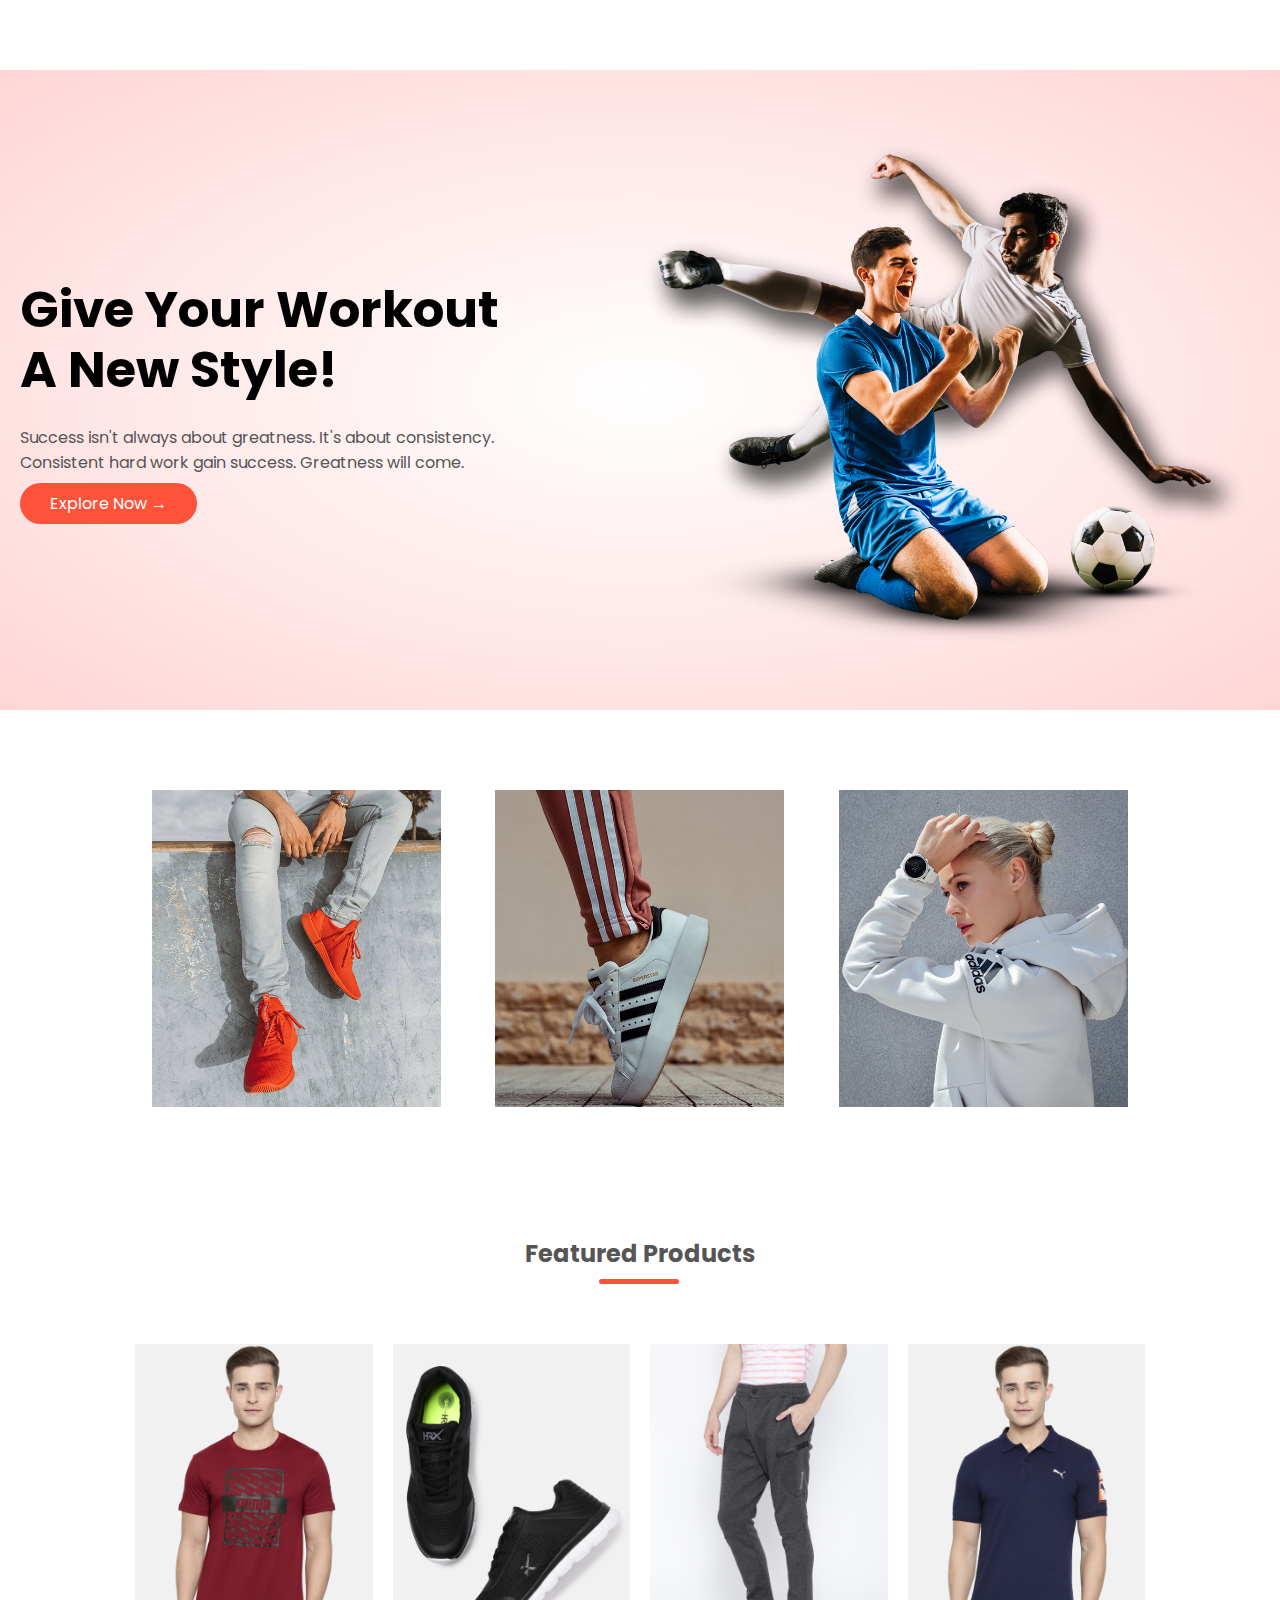
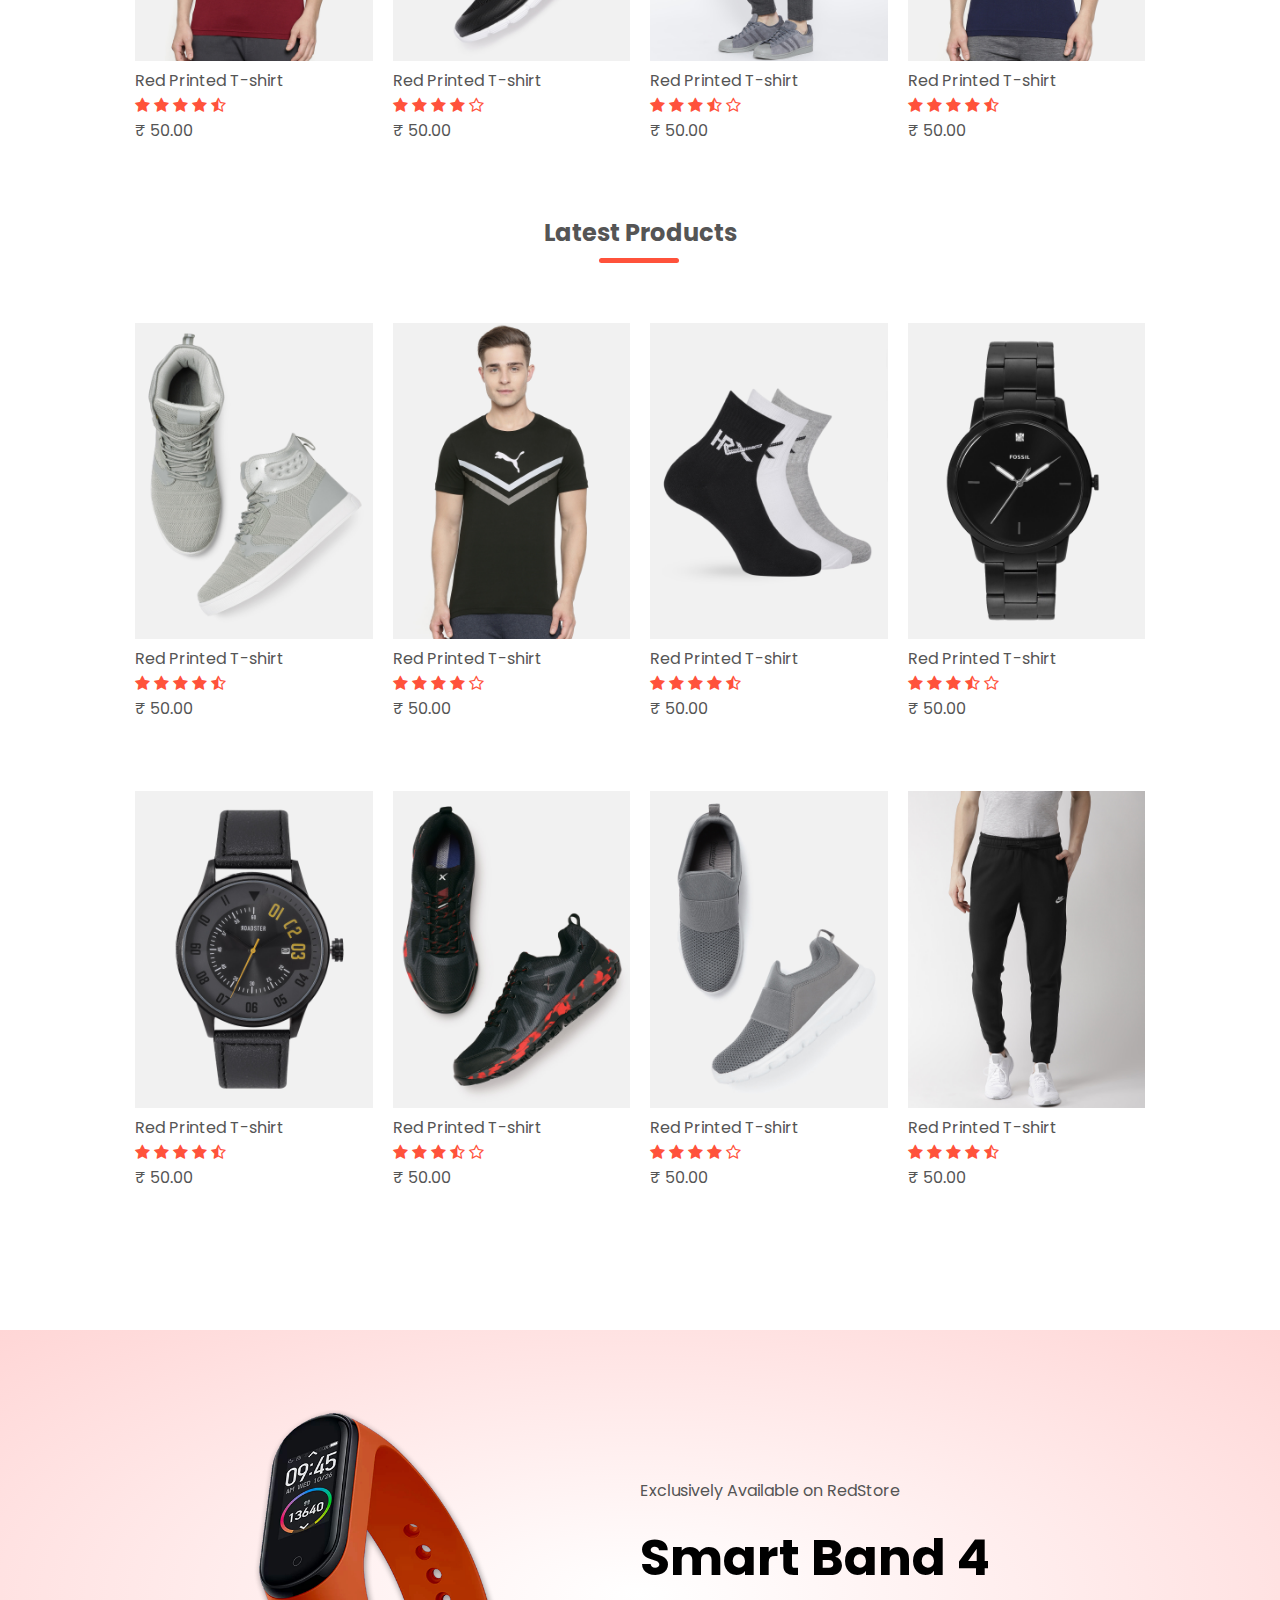
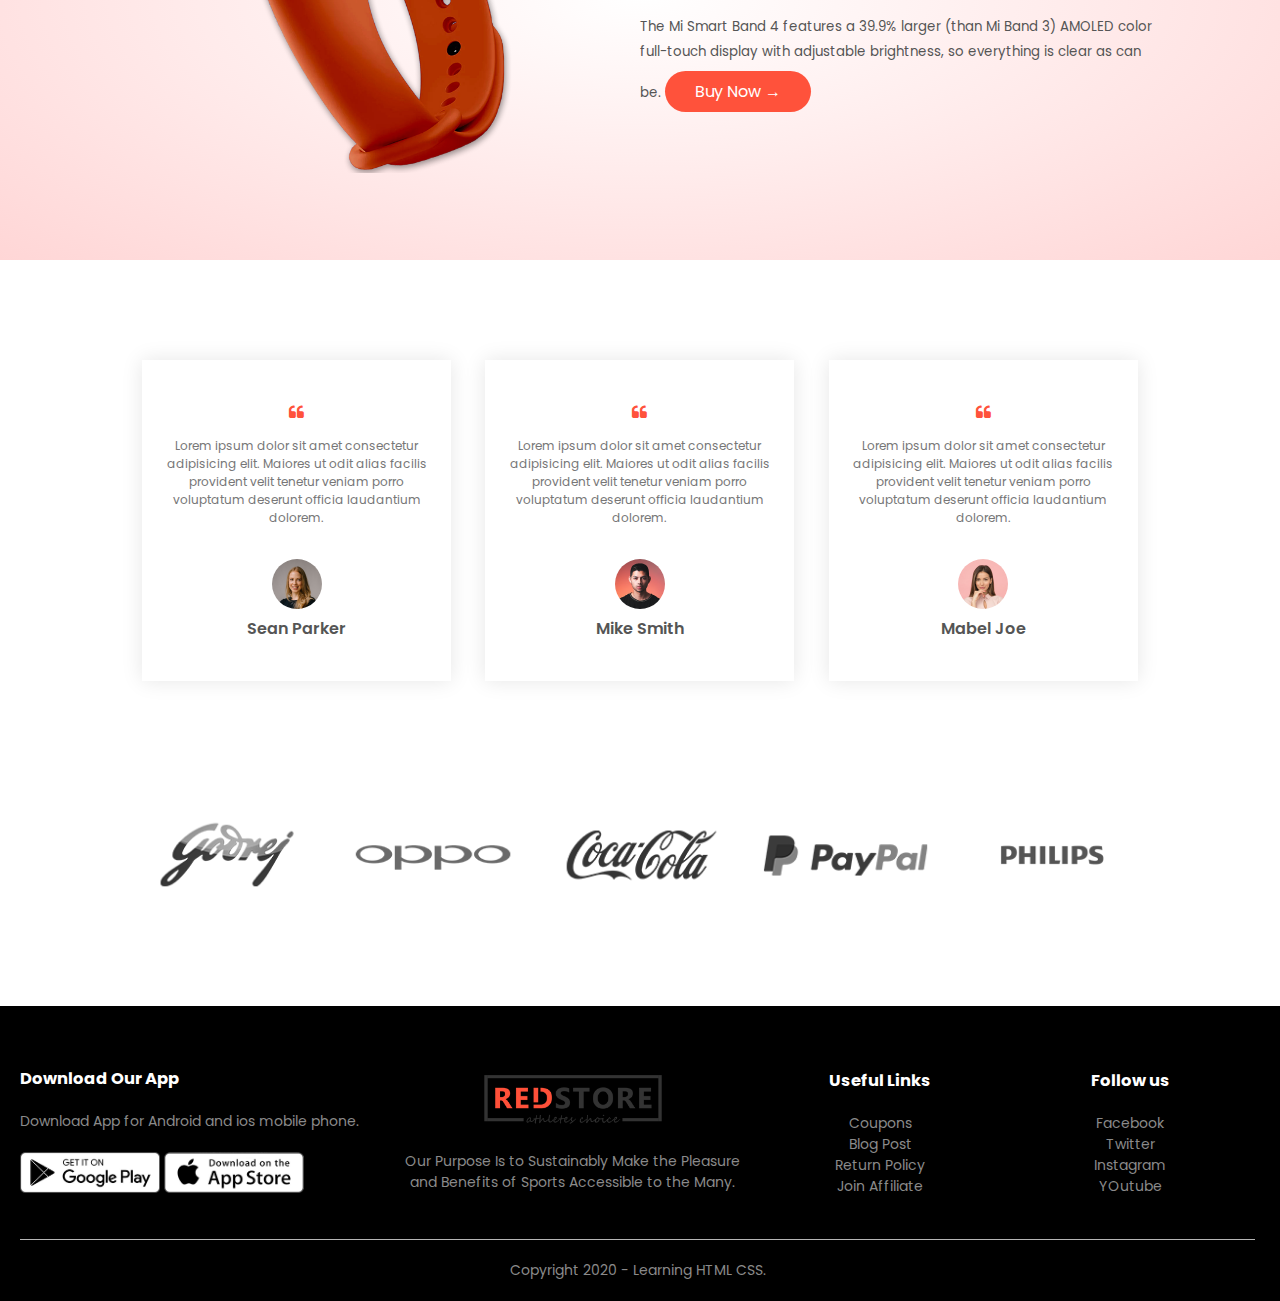
==== commit 4adc89c6: "signUp completed" ====
--- a/index.html
+++ b/index.html
@@ -11,13 +11,14 @@
     <link rel="preconnect" href="https://fonts.gstatic.com" crossorigin>
     <link href="https://fonts.googleapis.com/css2?family=Poppins:wght@300;400;500;600;700&display=swap" rel="stylesheet">
     <link rel="stylesheet" href="https://cdnjs.cloudflare.com/ajax/libs/font-awesome/4.7.0/css/font-awesome.min.css">
-
+    
 </head>
 
 <body>
     <div class="header">
         <div class="container">
-            <div class="navbar">
+            <nav id="nav"></nav>
+            <!-- <div class="navbar">
                 <div class="logo">
                    <a href="index.html"><img src="./images/logo.png" alt="logo" width="125px" /></a>
                 </div>
@@ -27,12 +28,12 @@
                         <li><a href="product.html">Products</a></li>
                         <li><a href="">About</a></li>
                         <li><a href="">Contact</a></li>
-                        <li><a href="account.html">Account</a></li>
+                        <li ><a id="userAccount" href="account.html">Account</a></li>
                     </ul>
                 </nav>
                <a href="cart.html"><img src="./images/cart.png" width="30px" height="30px" alt="cart"></a>
                 <img src="./images/menu.png" class="menu-icon" onclick="menutoggle()">
-            </div>
+            </div> -->
 
             <div class="row">
                 <div class="col-2">
@@ -328,6 +329,11 @@
     </div>
 
     <!-- //----------JS for toggle menu-------------// -->
+    <script type="module">
+        import {navBar} from "./navbar.js";
+        document.getElementById("nav").innerHTML = navBar();
+    
+    </script>
 
 
 </body>
@@ -345,4 +351,4 @@
             MenuItems.style.maxHeight = "0px";
         }
     }
-</script>+</script>
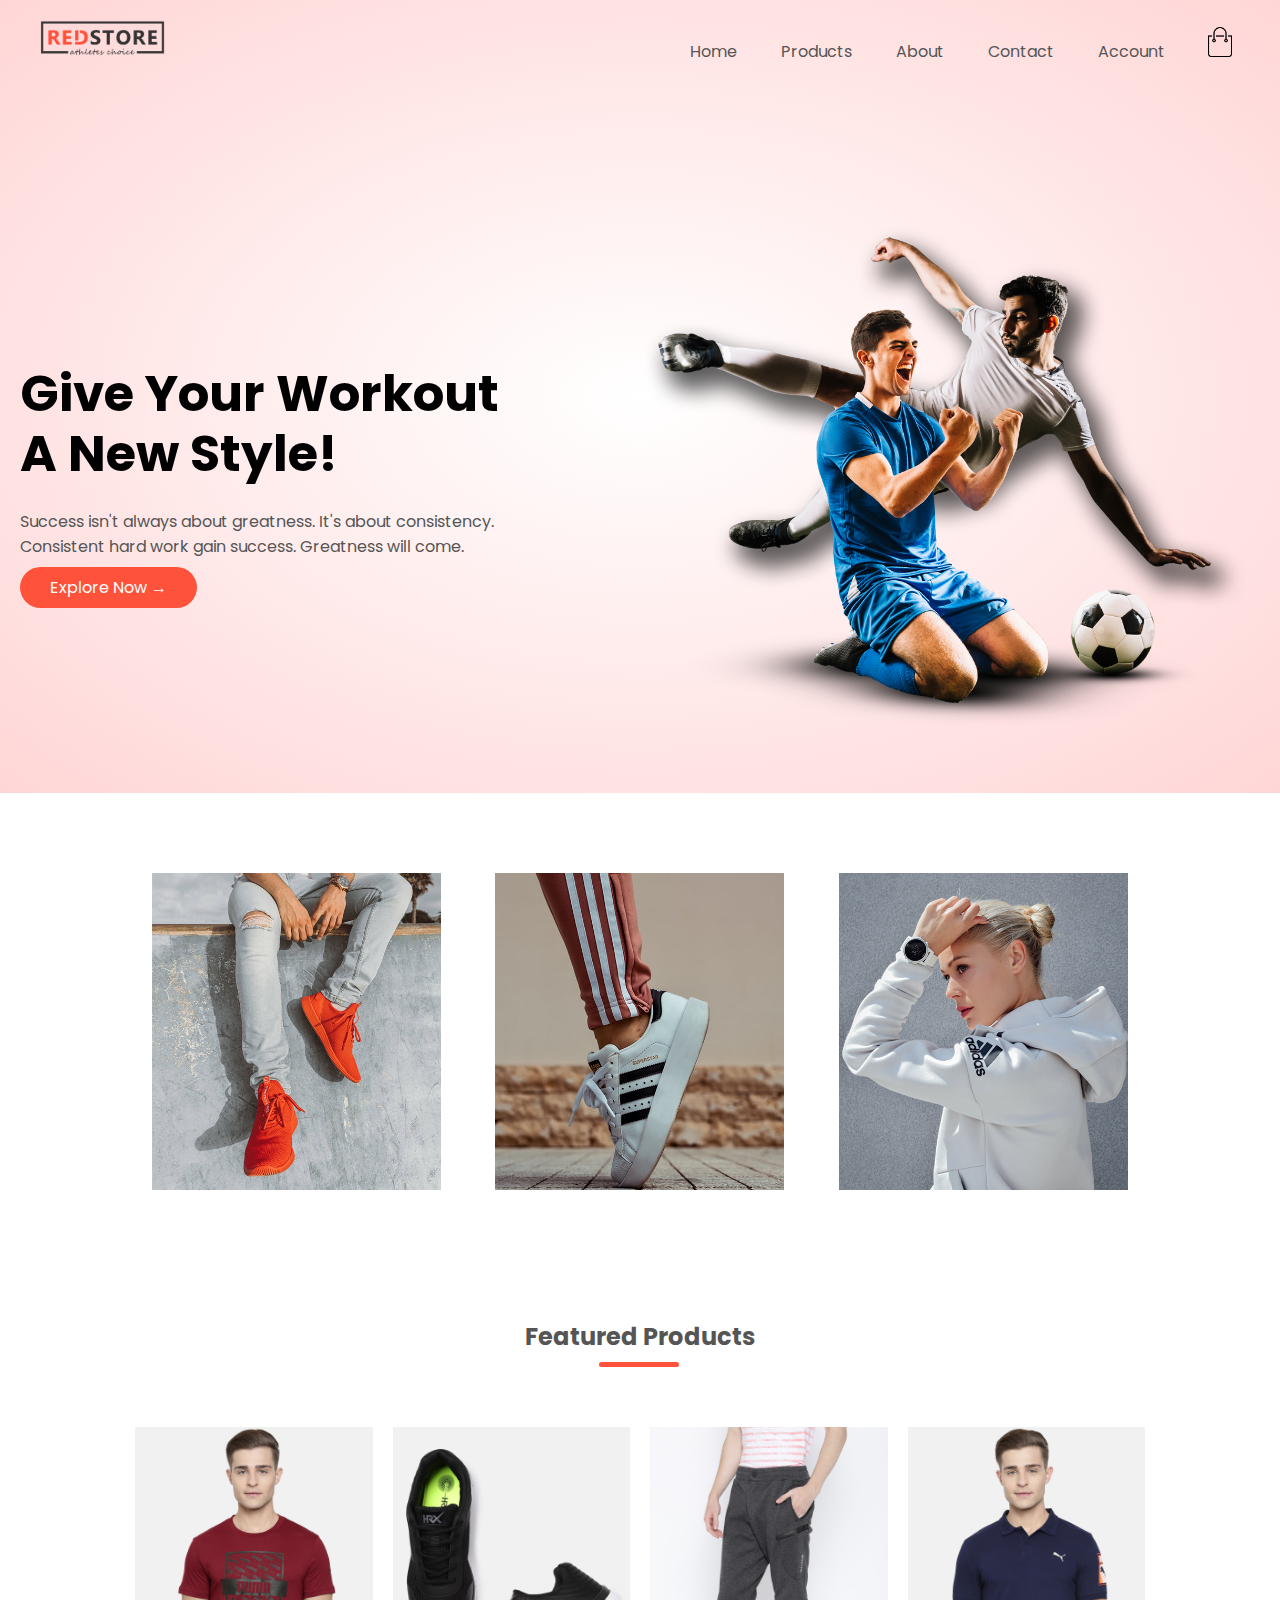
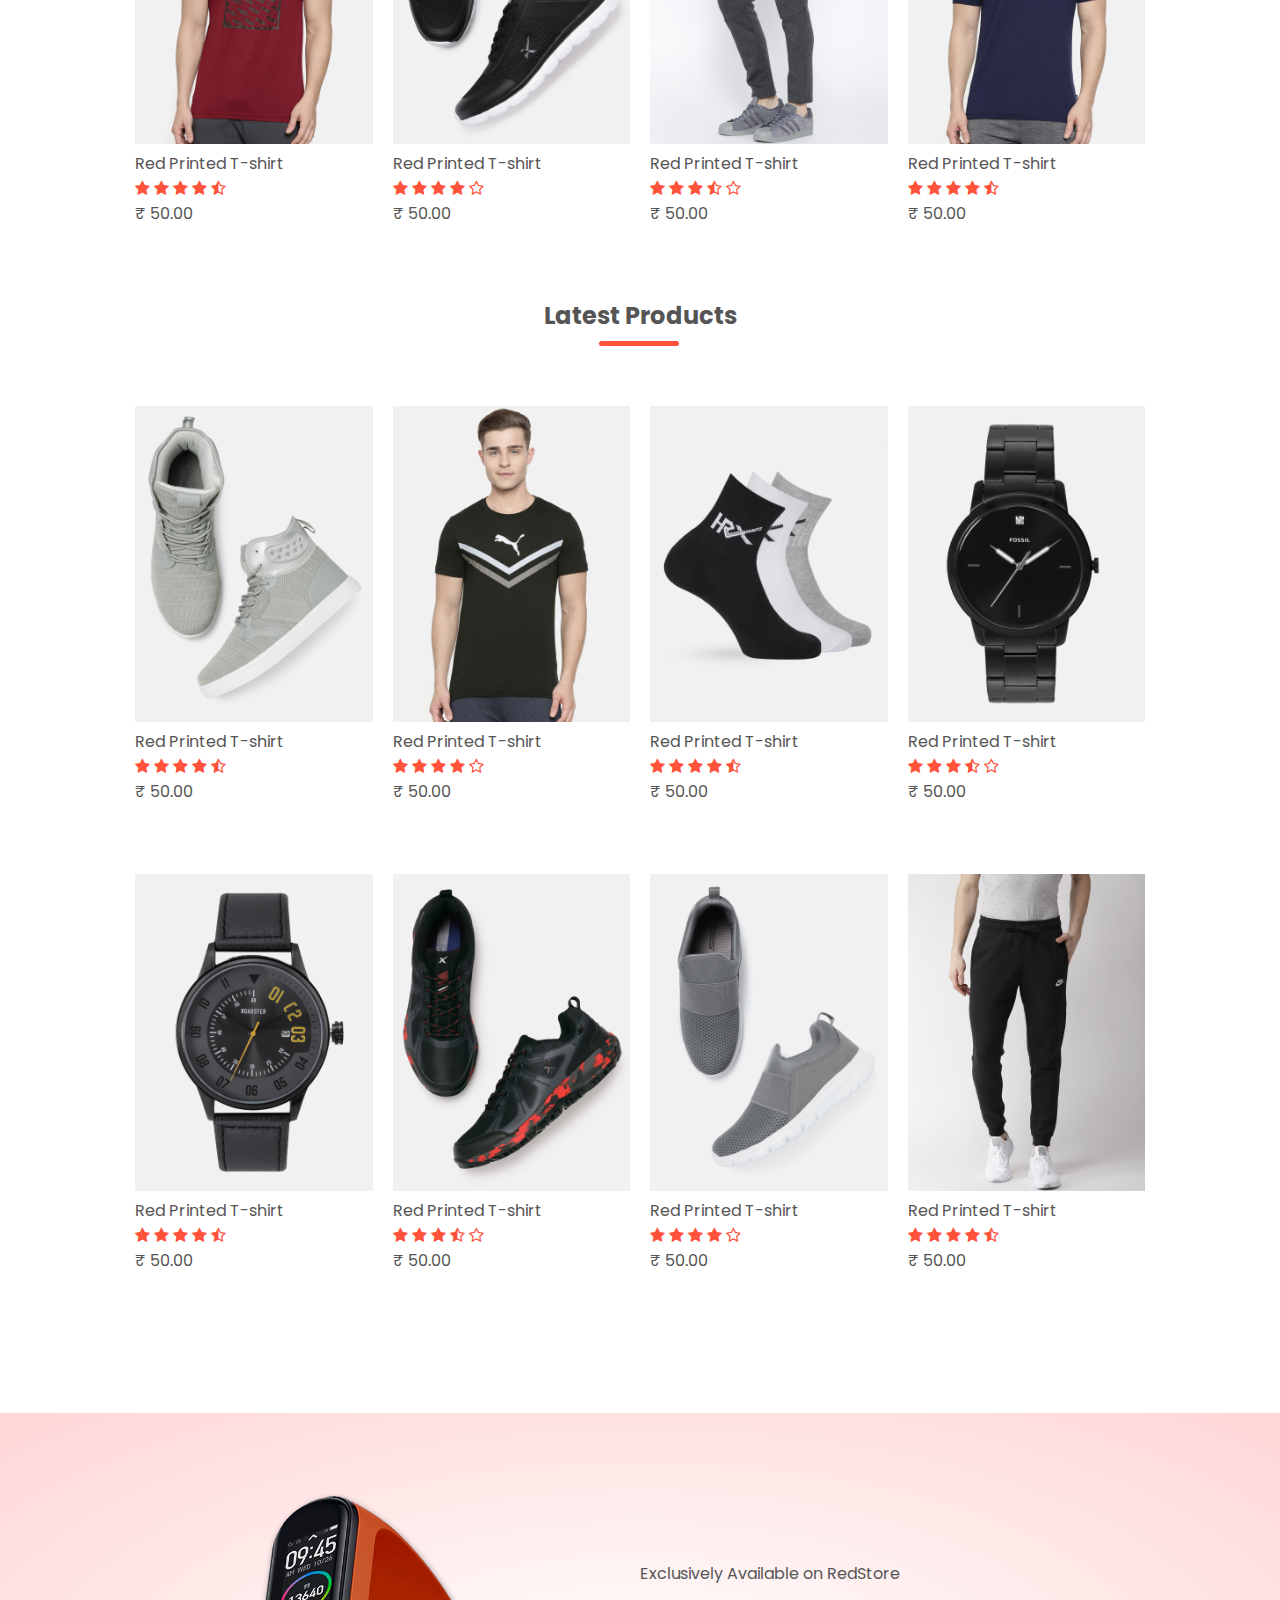
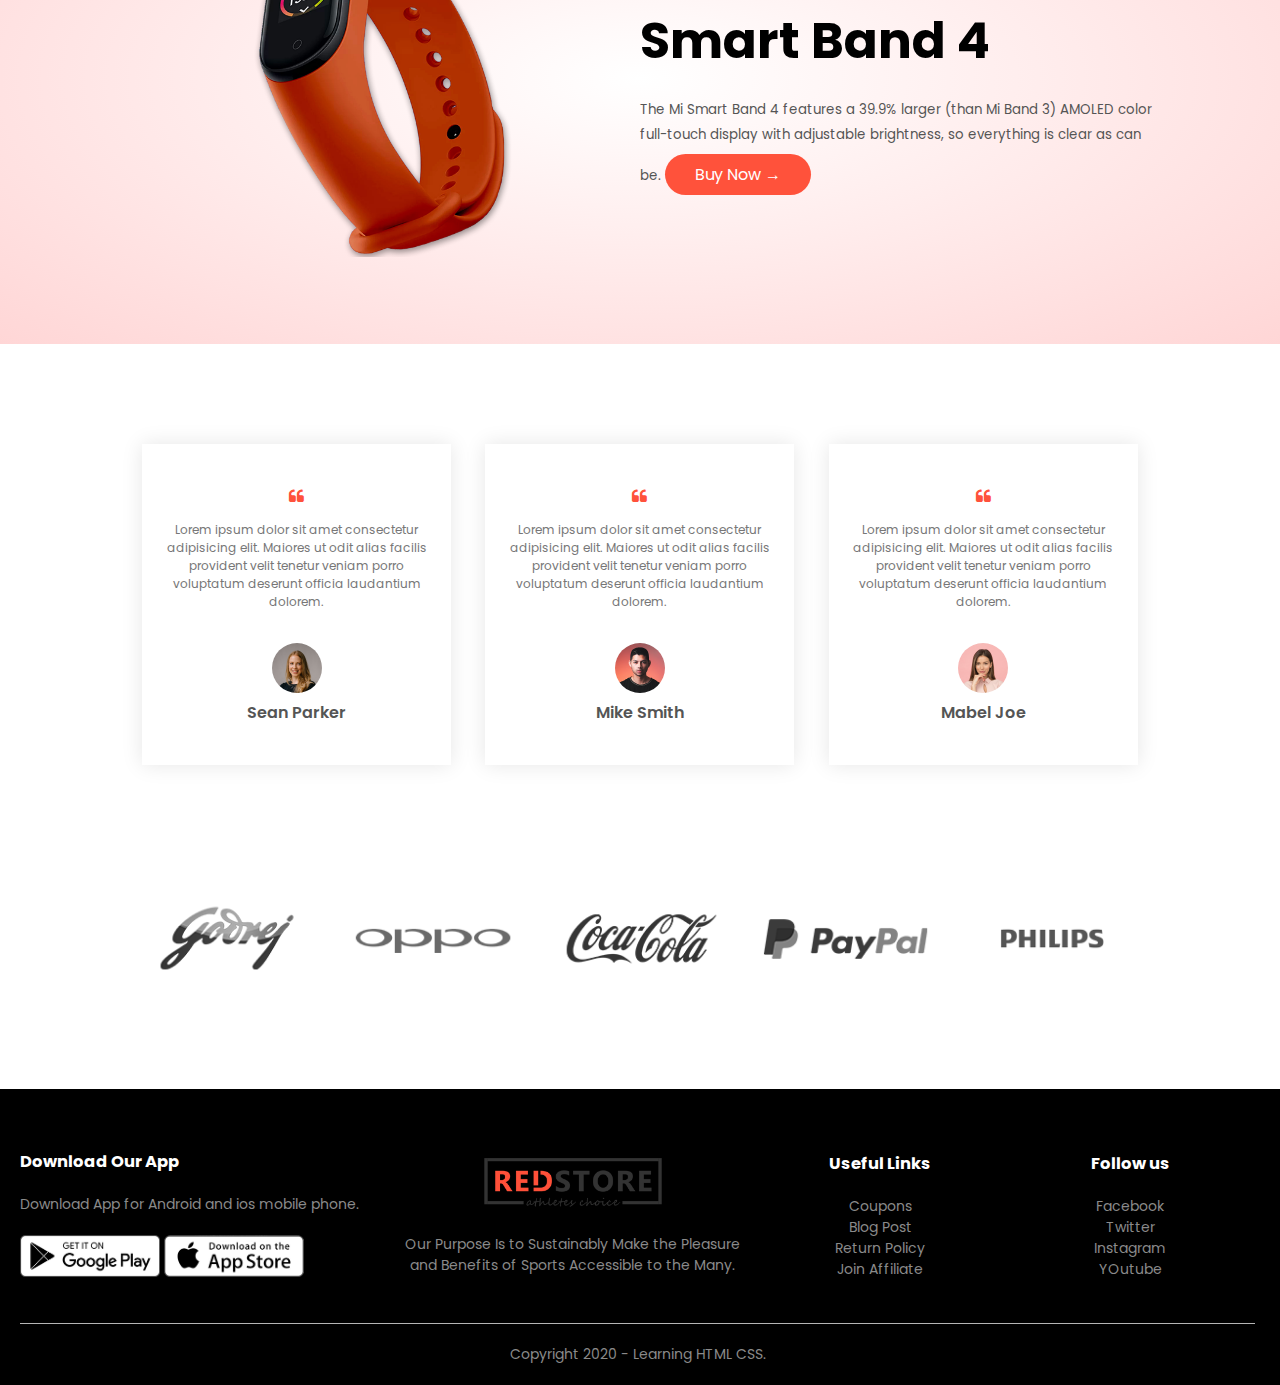
==== commit 9c91a44a: "contest" ====
--- a/index.html
+++ b/index.html
@@ -12,28 +12,17 @@
     <link href="https://fonts.googleapis.com/css2?family=Poppins:wght@300;400;500;600;700&display=swap" rel="stylesheet">
     <link rel="stylesheet" href="https://cdnjs.cloudflare.com/ajax/libs/font-awesome/4.7.0/css/font-awesome.min.css">
     
+    <!-- <script src="navbar.js"></script> -->
 </head>
 
 <body>
+    
     <div class="header">
         <div class="container">
-            <nav id="nav"></nav>
-            <!-- <div class="navbar">
-                <div class="logo">
-                   <a href="index.html"><img src="./images/logo.png" alt="logo" width="125px" /></a>
-                </div>
-                <nav class="navbar-right">
-                    <ul id="MenuItems">
-                        <li><a href="index.html">Home</a></li>
-                        <li><a href="product.html">Products</a></li>
-                        <li><a href="">About</a></li>
-                        <li><a href="">Contact</a></li>
-                        <li ><a id="userAccount" href="account.html">Account</a></li>
-                    </ul>
-                </nav>
-               <a href="cart.html"><img src="./images/cart.png" width="30px" height="30px" alt="cart"></a>
-                <img src="./images/menu.png" class="menu-icon" onclick="menutoggle()">
-            </div> -->
+
+    <!-- importing navbar -->
+           <nav></nav>        
+          
 
             <div class="row">
                 <div class="col-2">
@@ -329,18 +318,20 @@
     </div>
 
     <!-- //----------JS for toggle menu-------------// -->
-    <script type="module">
-        import {navBar} from "./navbar.js";
-        document.getElementById("nav").innerHTML = navBar();
+  
+
+
+</body>
+
+</html>
+
+<script type="module">
     
-    </script>
-
-
-</body>
-
-</html>
-
-<script>
+    import {navBar} from "./navbar.js";
+    document.querySelector("nav").innerHTML = navBar();
+
+    //--------toggle menu---------//
+
     var MenuItems = document.getElementById("MenuItems");
     MenuItems.style.maxHeight = "0px";
 
@@ -351,4 +342,8 @@
             MenuItems.style.maxHeight = "0px";
         }
     }
+
 </script>
+
+
+
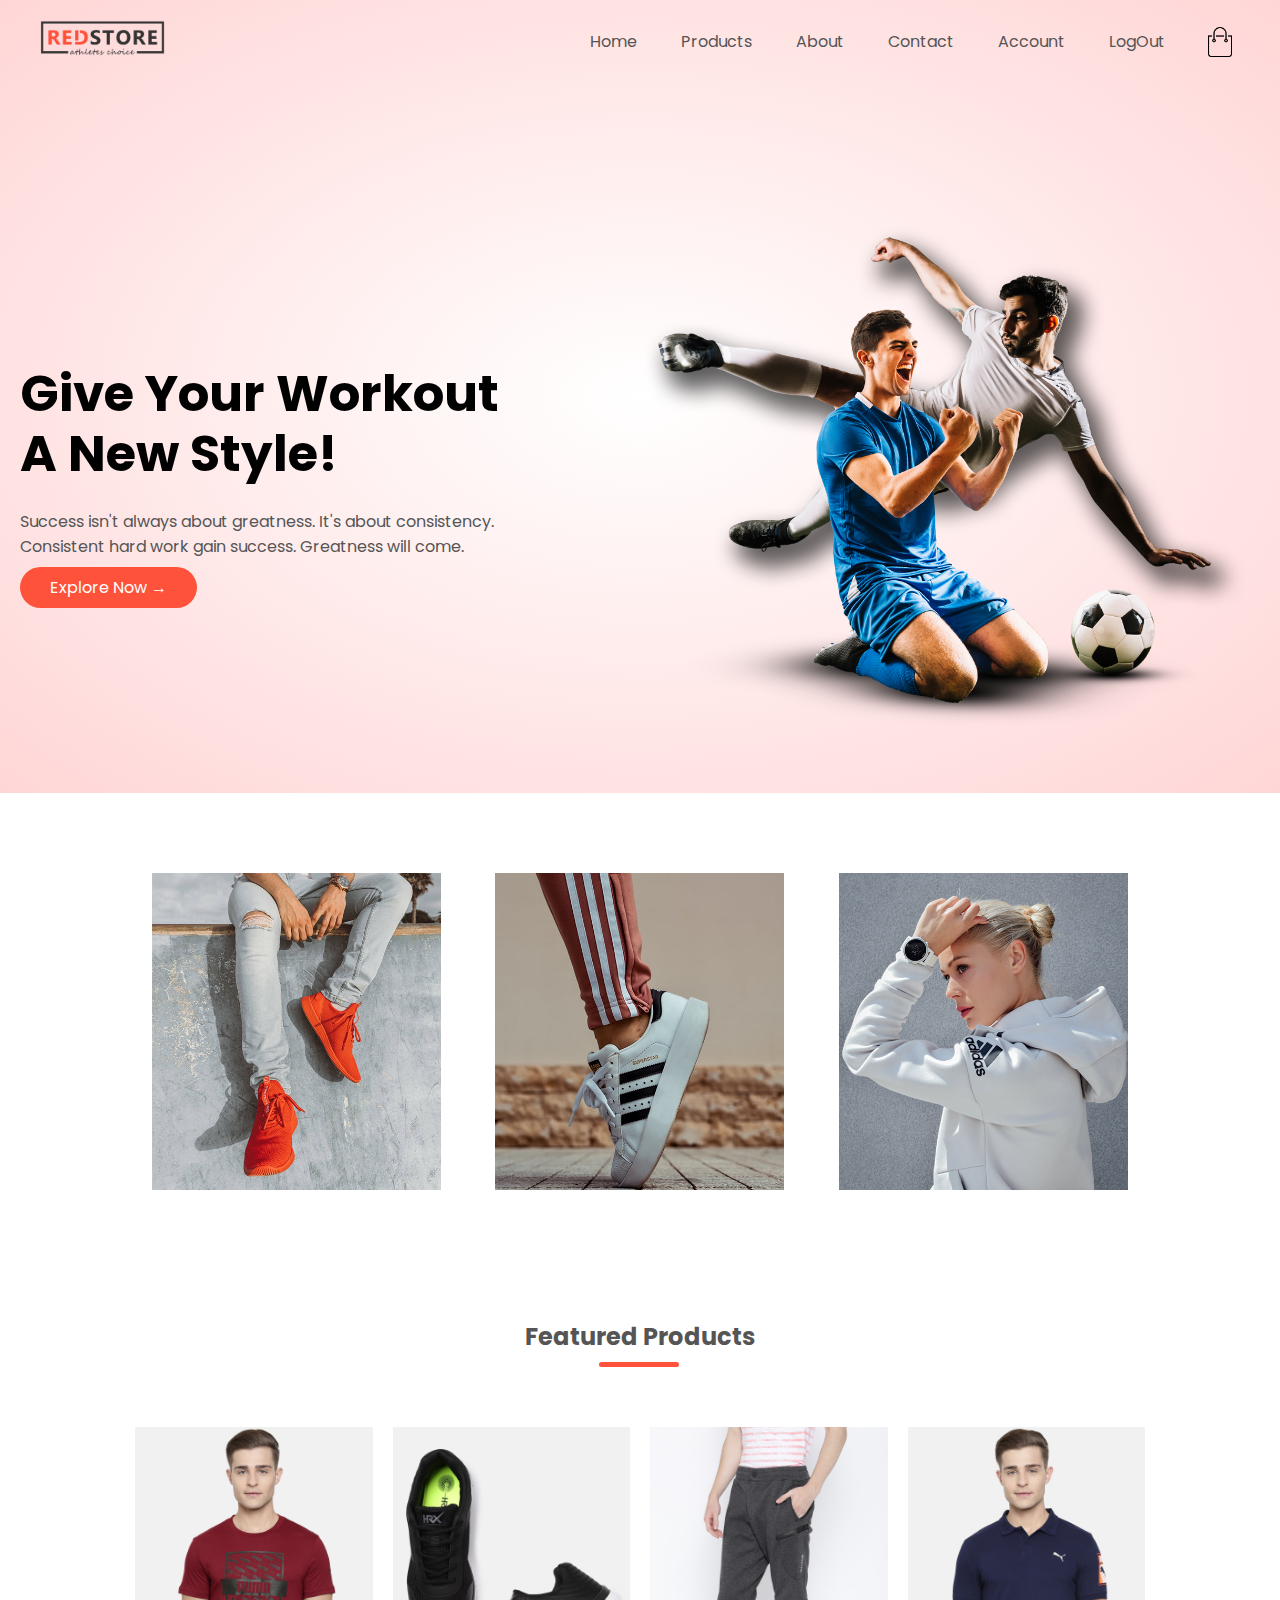
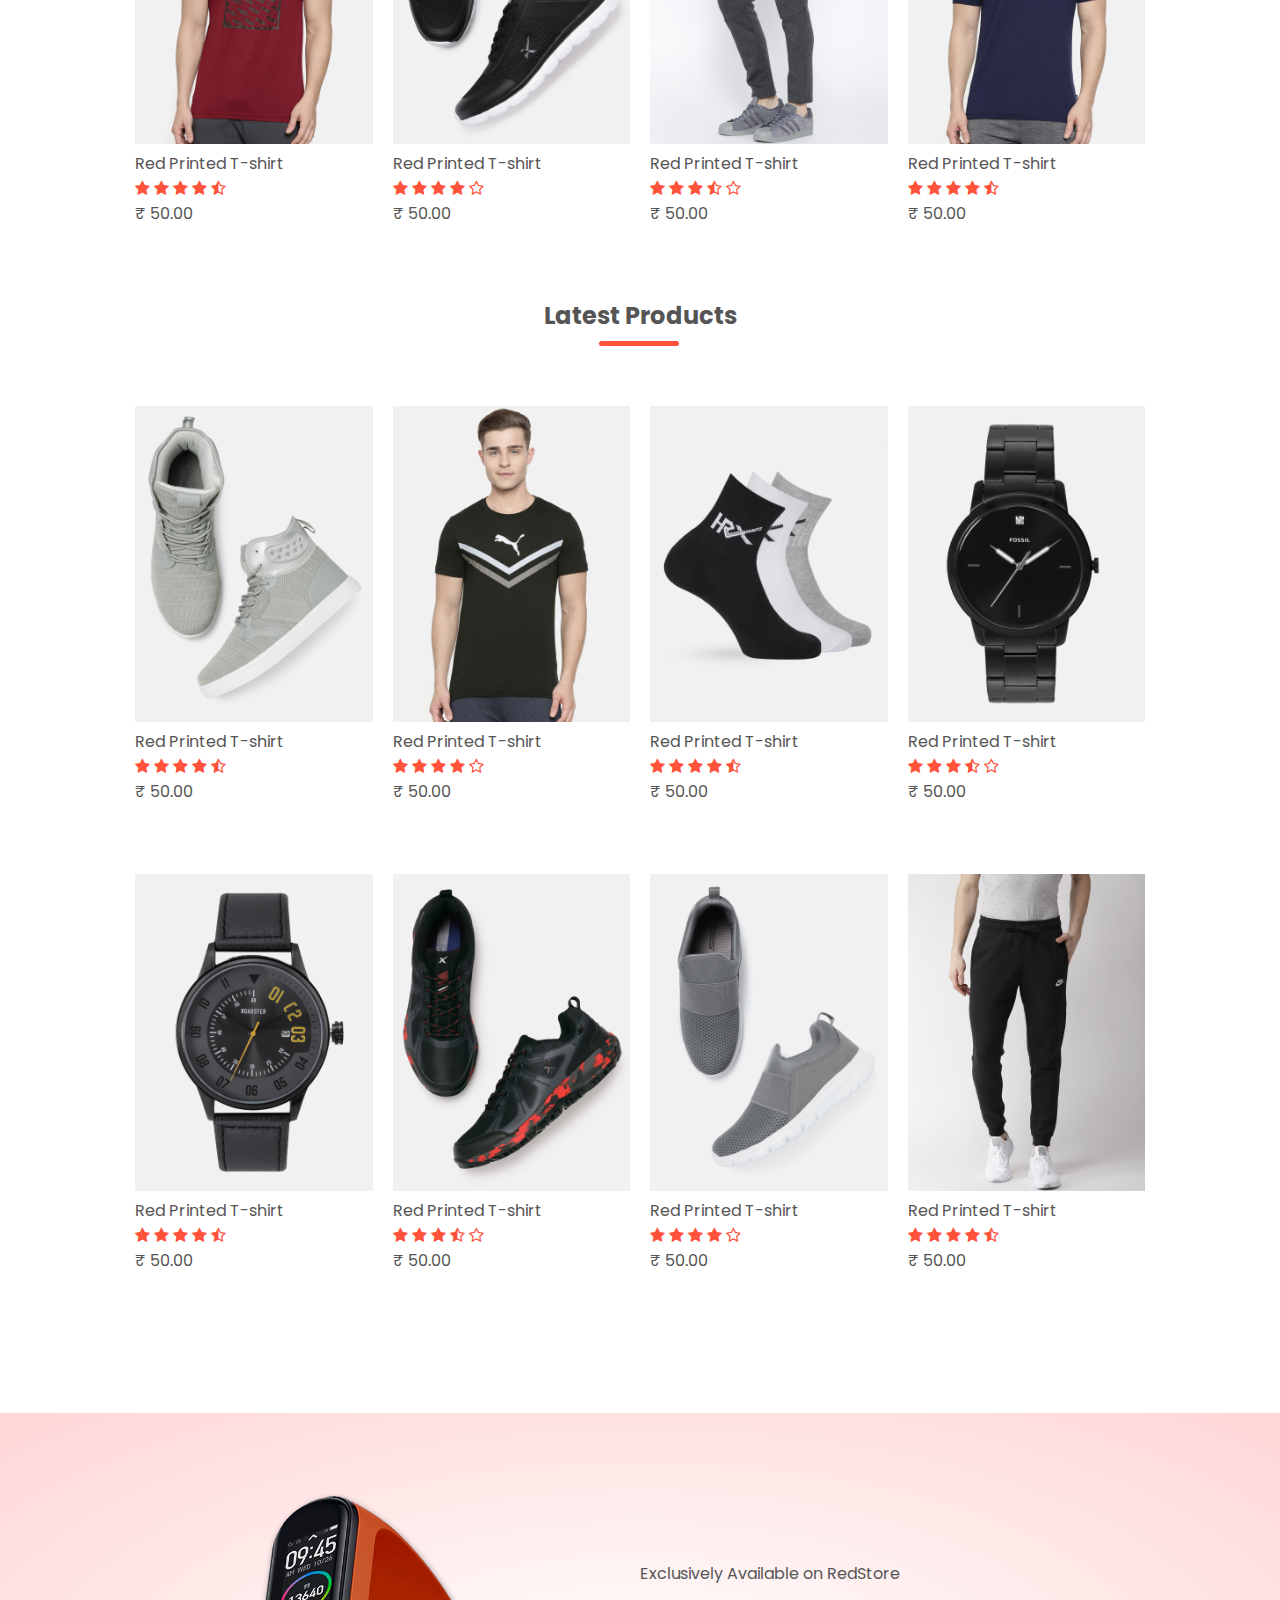
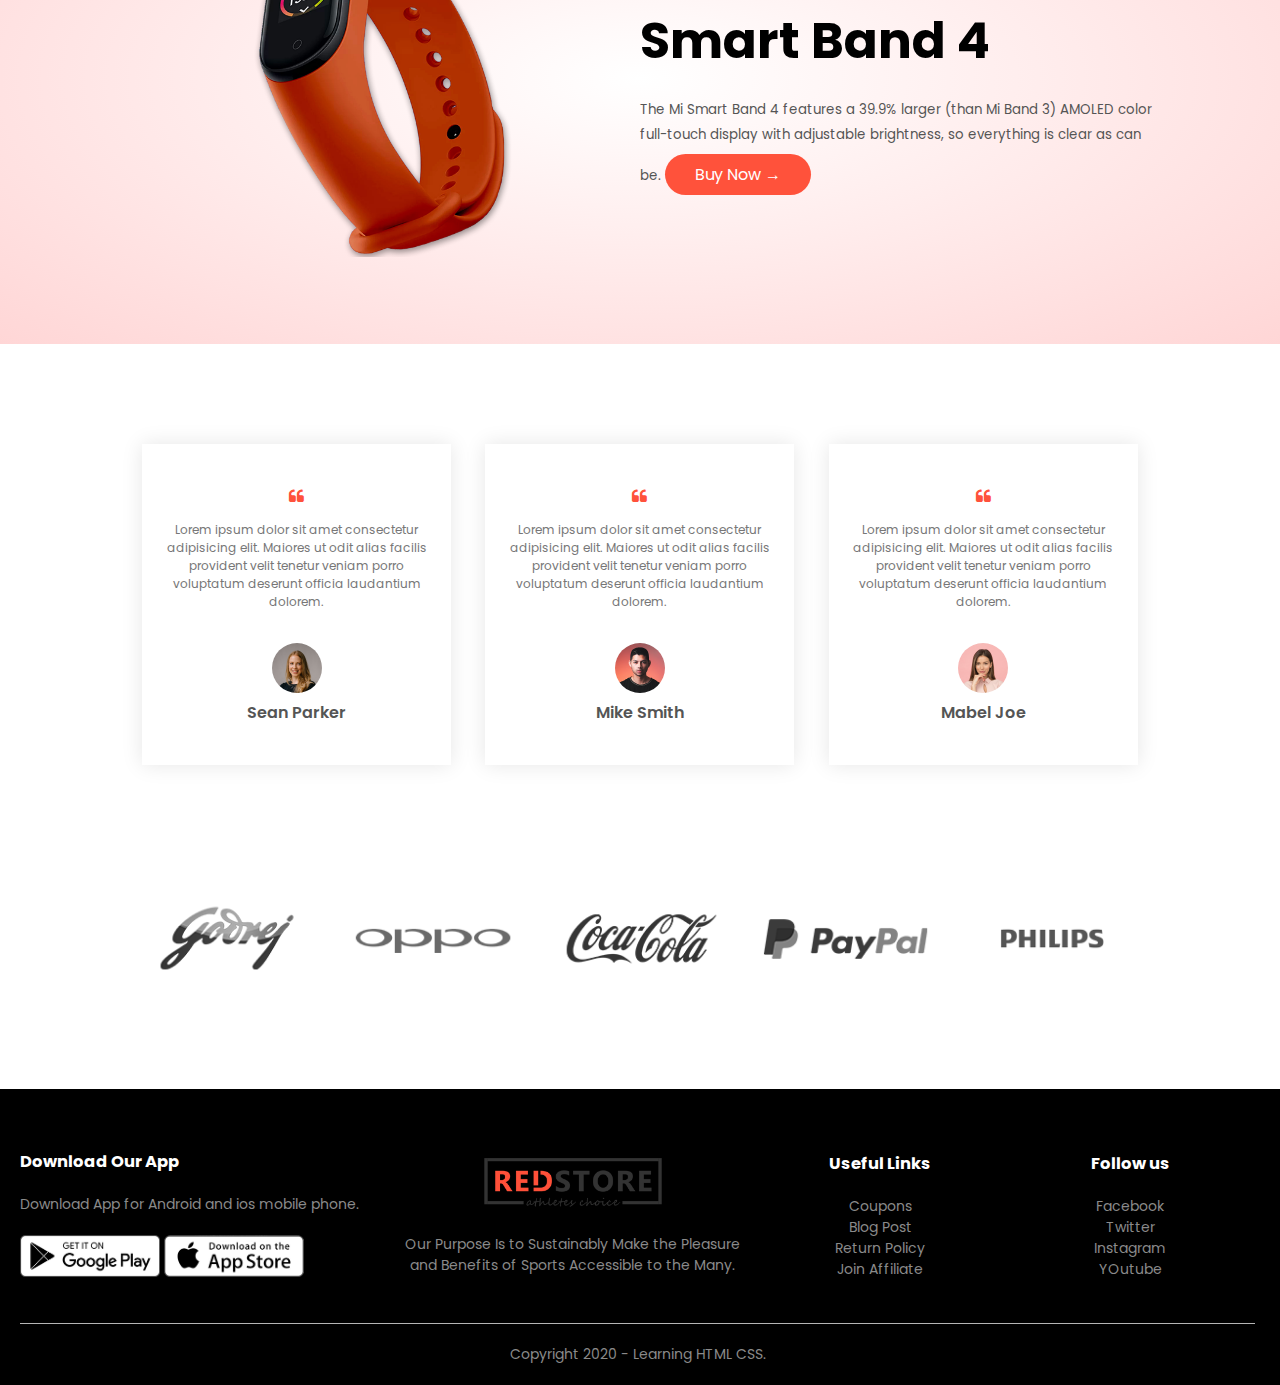
==== commit de39d802: "accountUpdated" ====
--- a/index.html
+++ b/index.html
@@ -330,6 +330,9 @@
     import {navBar} from "./navbar.js";
     document.querySelector("nav").innerHTML = navBar();
 
+    import {accountName} from "./navbar.js";
+    accountName();
+
     //--------toggle menu---------//
 
     var MenuItems = document.getElementById("MenuItems");
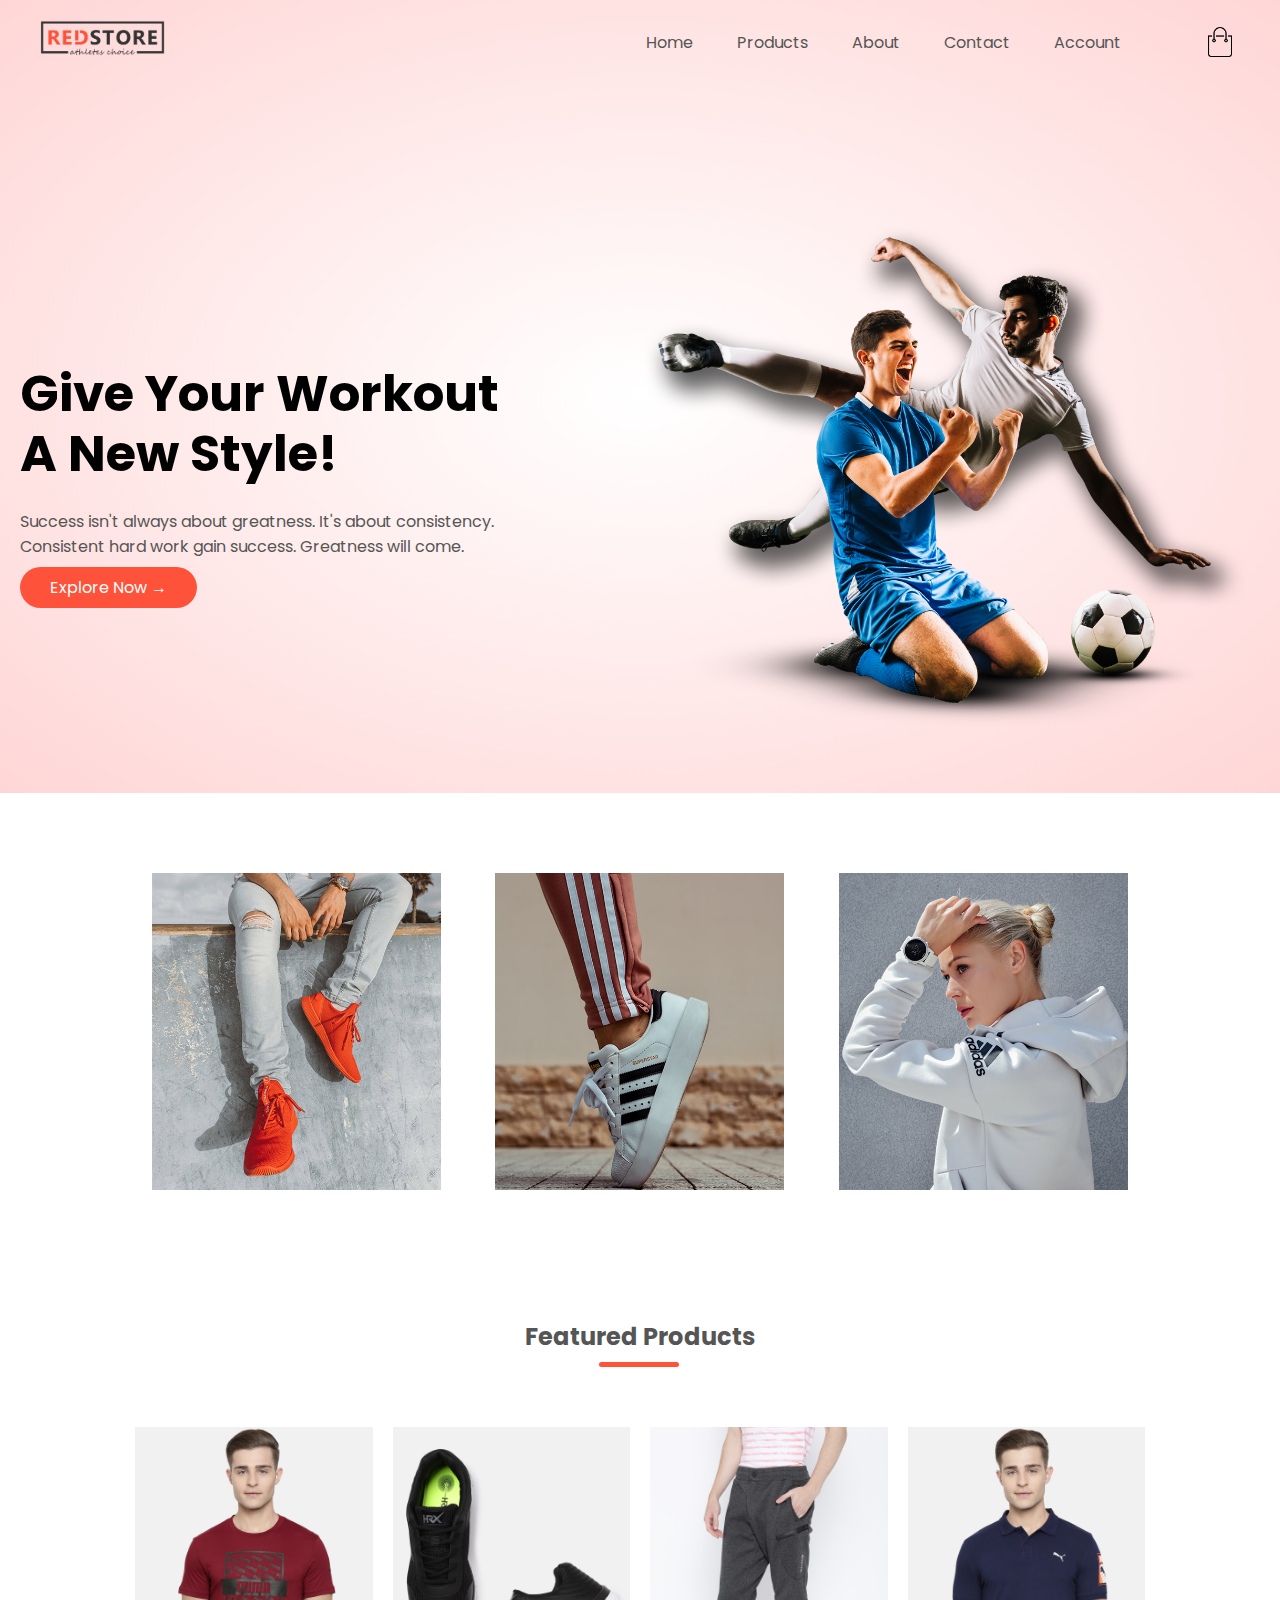
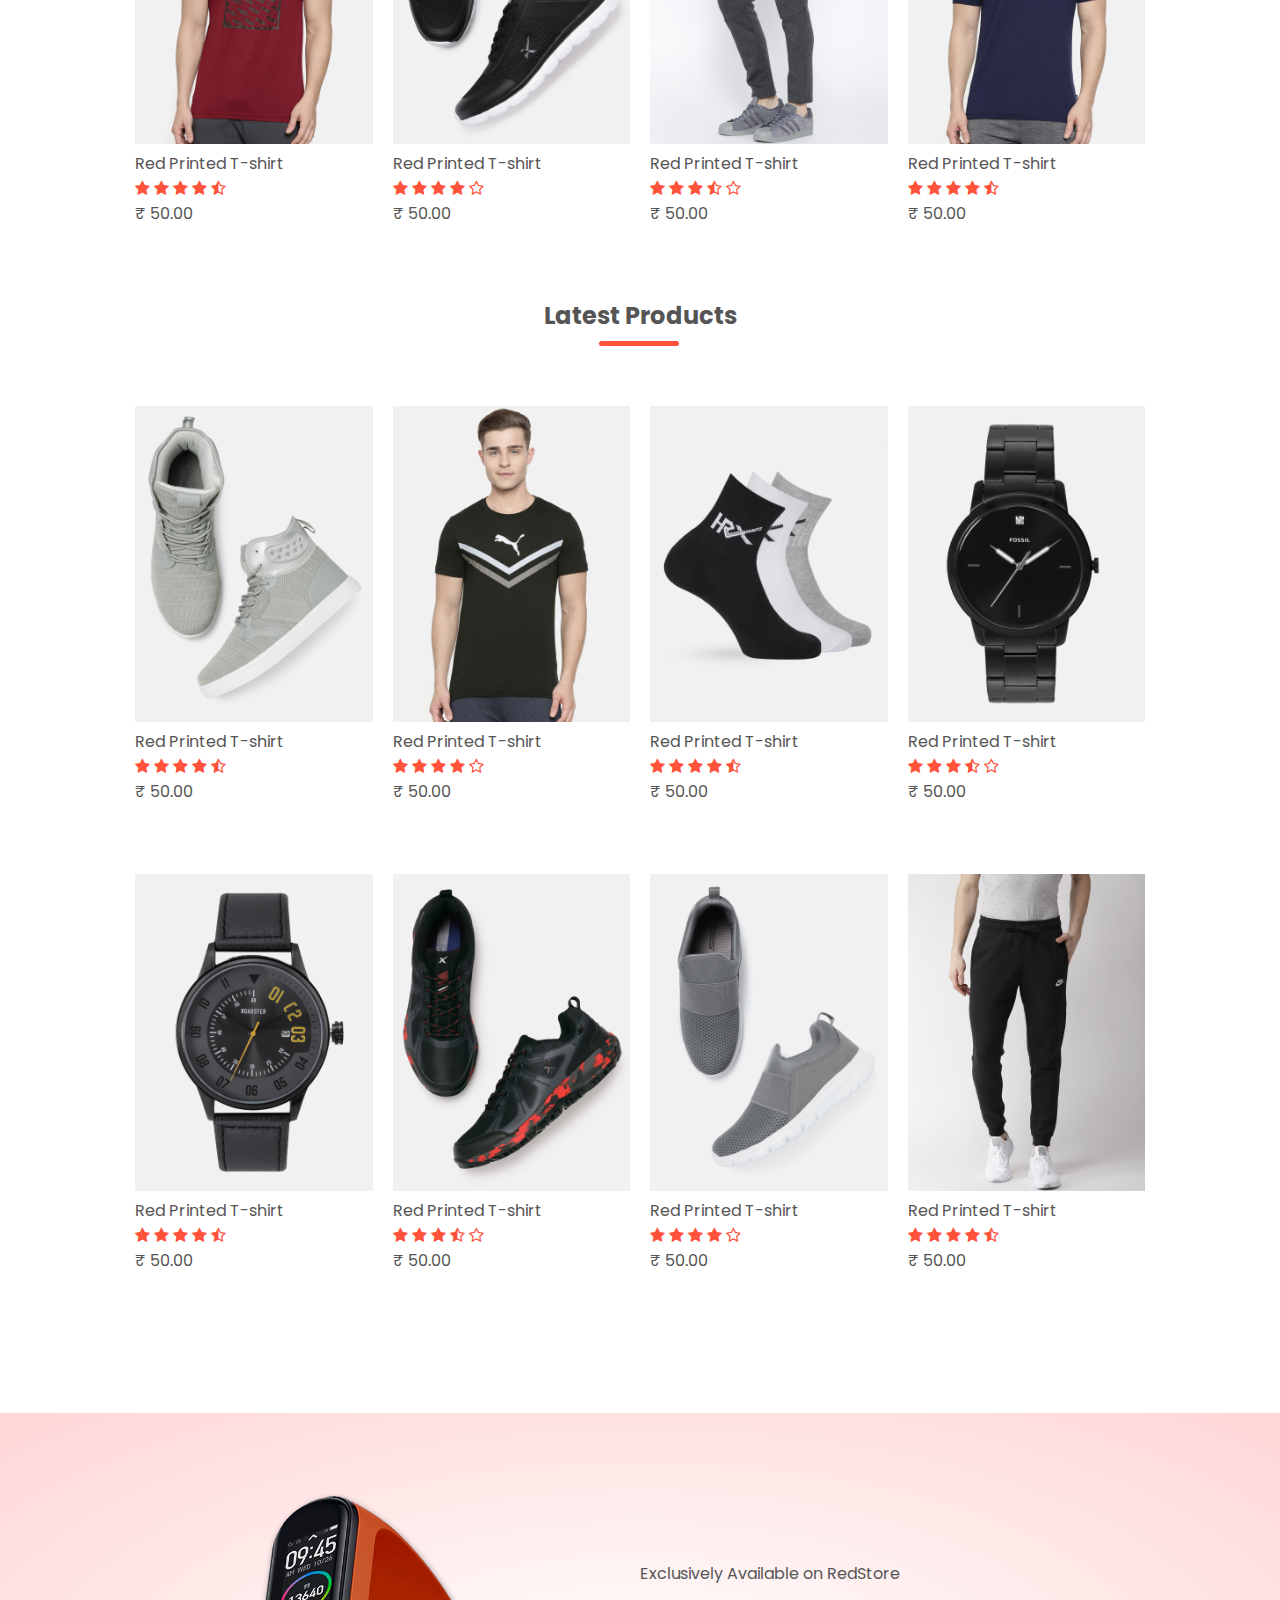
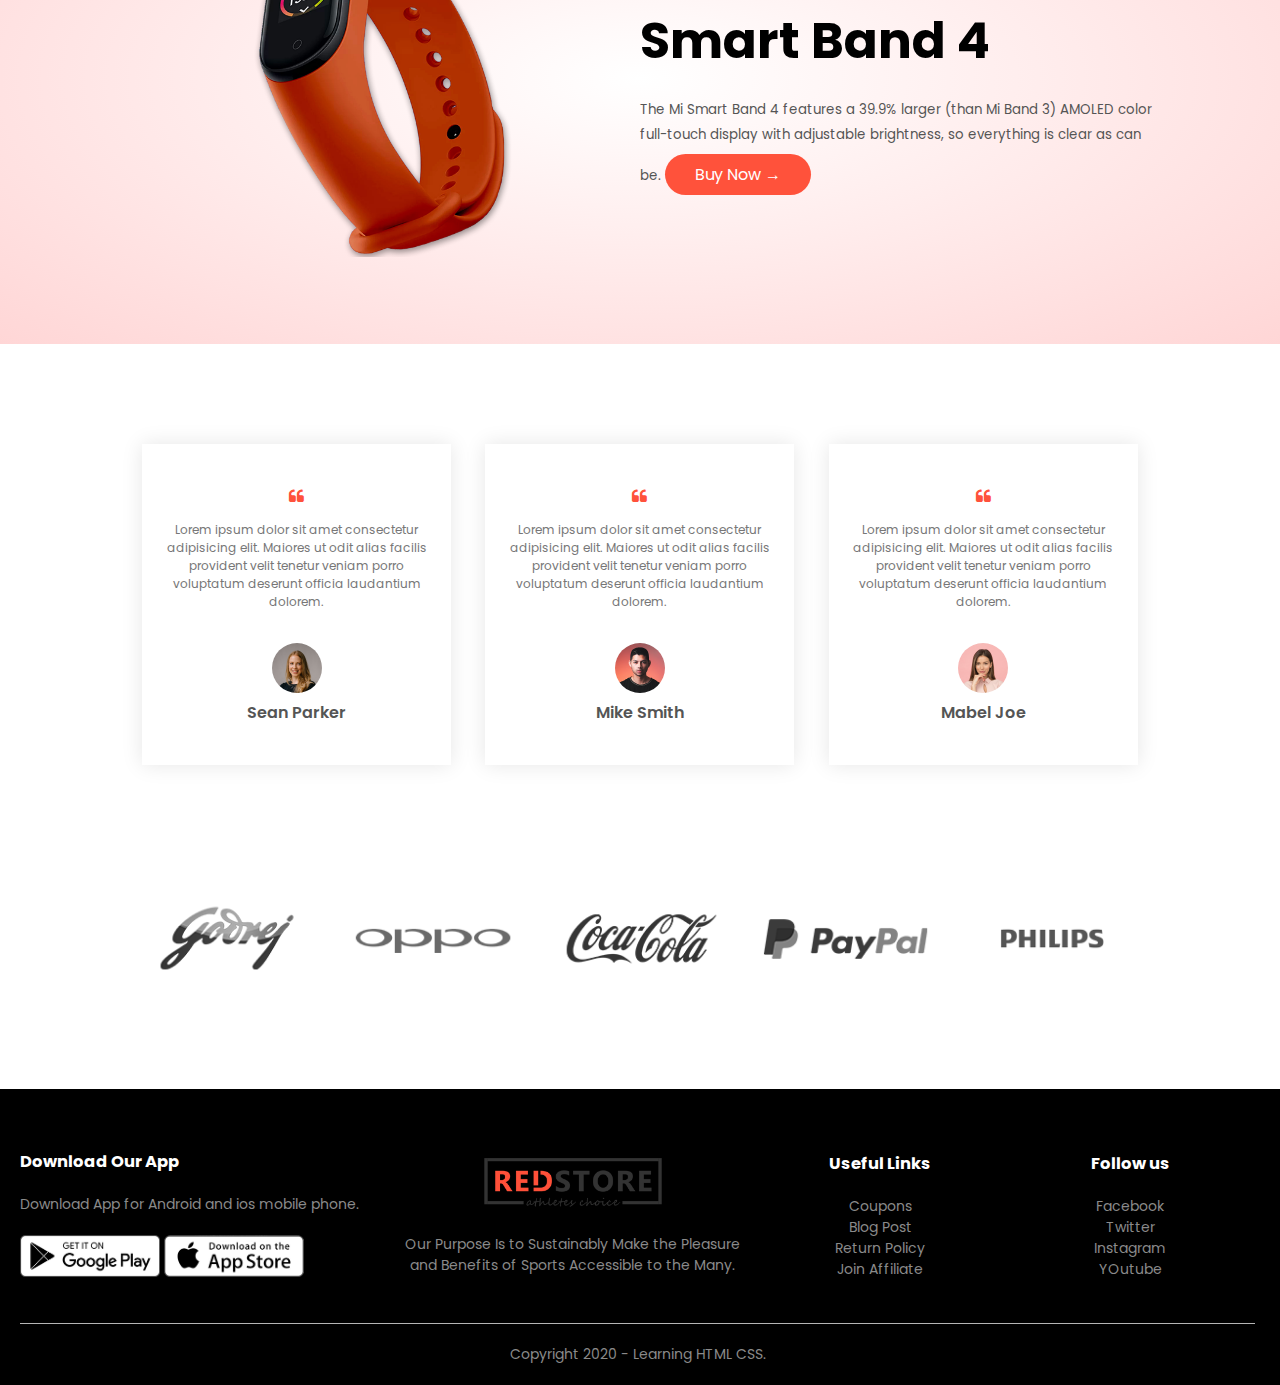
==== commit 47728a46: "product from database" ====
--- a/index.html
+++ b/index.html
@@ -274,51 +274,10 @@
             </div>
         </div>
     </div>
-    <!-- ------------------footer----------------------->
-    <div class="footer">
-        <div class="container">
-            <div class="row">
-                <div class="footer-col-1">
-                    <h3>Download Our App</h3>
-                    <p>Download App for Android and ios mobile phone.</p>
-                    <div class="app-logo">
-                        <img src="./images/play-store.png" alt="">
-                        <img src="./images/app-store.png" alt="">
-                    </div>
-                </div>
-                <div class="footer-col-2">
-                    <img src="./images/logo.png" alt="">
-                    <p>Our Purpose Is to Sustainably Make the Pleasure and Benefits of Sports Accessible to the Many.
-                    </p>
-                </div>
-                <div class="footer-col-3">
-                    <h3>Useful Links</h3>
-                    <ul>
-                        <li>Coupons</li>
-                        <li>Blog Post</li>
-                        <li>Return Policy</li>
-                        <li>Join Affiliate</li>
-                    </ul>
-                </div>
-                <div class="footer-col-4">
-                    <h3>Follow us</h3>
-                    <ul>
-                        <li>Facebook</li>
-                        <li>Twitter</li>
-                        <li>Instagram</li>
-                        <li>YOutube</li>
-                    </ul>
-                </div>
-
-            </div>
-            <hr>
-            <p class="copyright">Copyright 2020 - Learning HTML CSS.</p>
-        </div>
-
-    </div>
-
-    <!-- //----------JS for toggle menu-------------// -->
-  
+   
+    
+  <!-----importing footer--------->  
+    <footer></footer>  
 
 
 </body>
@@ -327,24 +286,22 @@
 
 <script type="module">
     
-    import {navBar} from "./navbar.js";
-    document.querySelector("nav").innerHTML = navBar();
-
-    import {accountName} from "./navbar.js";
+    import {navBar,accountName,menuToggle,cartLogo} from "./navbar.js";
+    document.querySelector("nav").innerHTML = navBar();    
+    
     accountName();
+    
+
+    import {footer} from "./footer.js";
+    document.querySelector("footer").innerHTML = footer();    
 
     //--------toggle menu---------//
-
-    var MenuItems = document.getElementById("MenuItems");
-    MenuItems.style.maxHeight = "0px";
-
-    function menutoggle() {
-        if (MenuItems.style.maxHeight === "0px") {
-            MenuItems.style.maxHeight = "200px";
-        } else {
-            MenuItems.style.maxHeight = "0px";
-        }
-    }
+    document.getElementById("menutoggle").addEventListener("click",menuToggle)
+
+    //----------cart logo-----------//
+    document.getElementById("cartLogo").addEventListener("click",cartLogo)
+       
+
 
 </script>
 
--- a/style.css
+++ b/style.css
@@ -560,6 +560,7 @@
             display: block;
             cursor: pointer;
         }
+      
     }
     /* --------media-Query for Less than 600 screen size--- */
     
